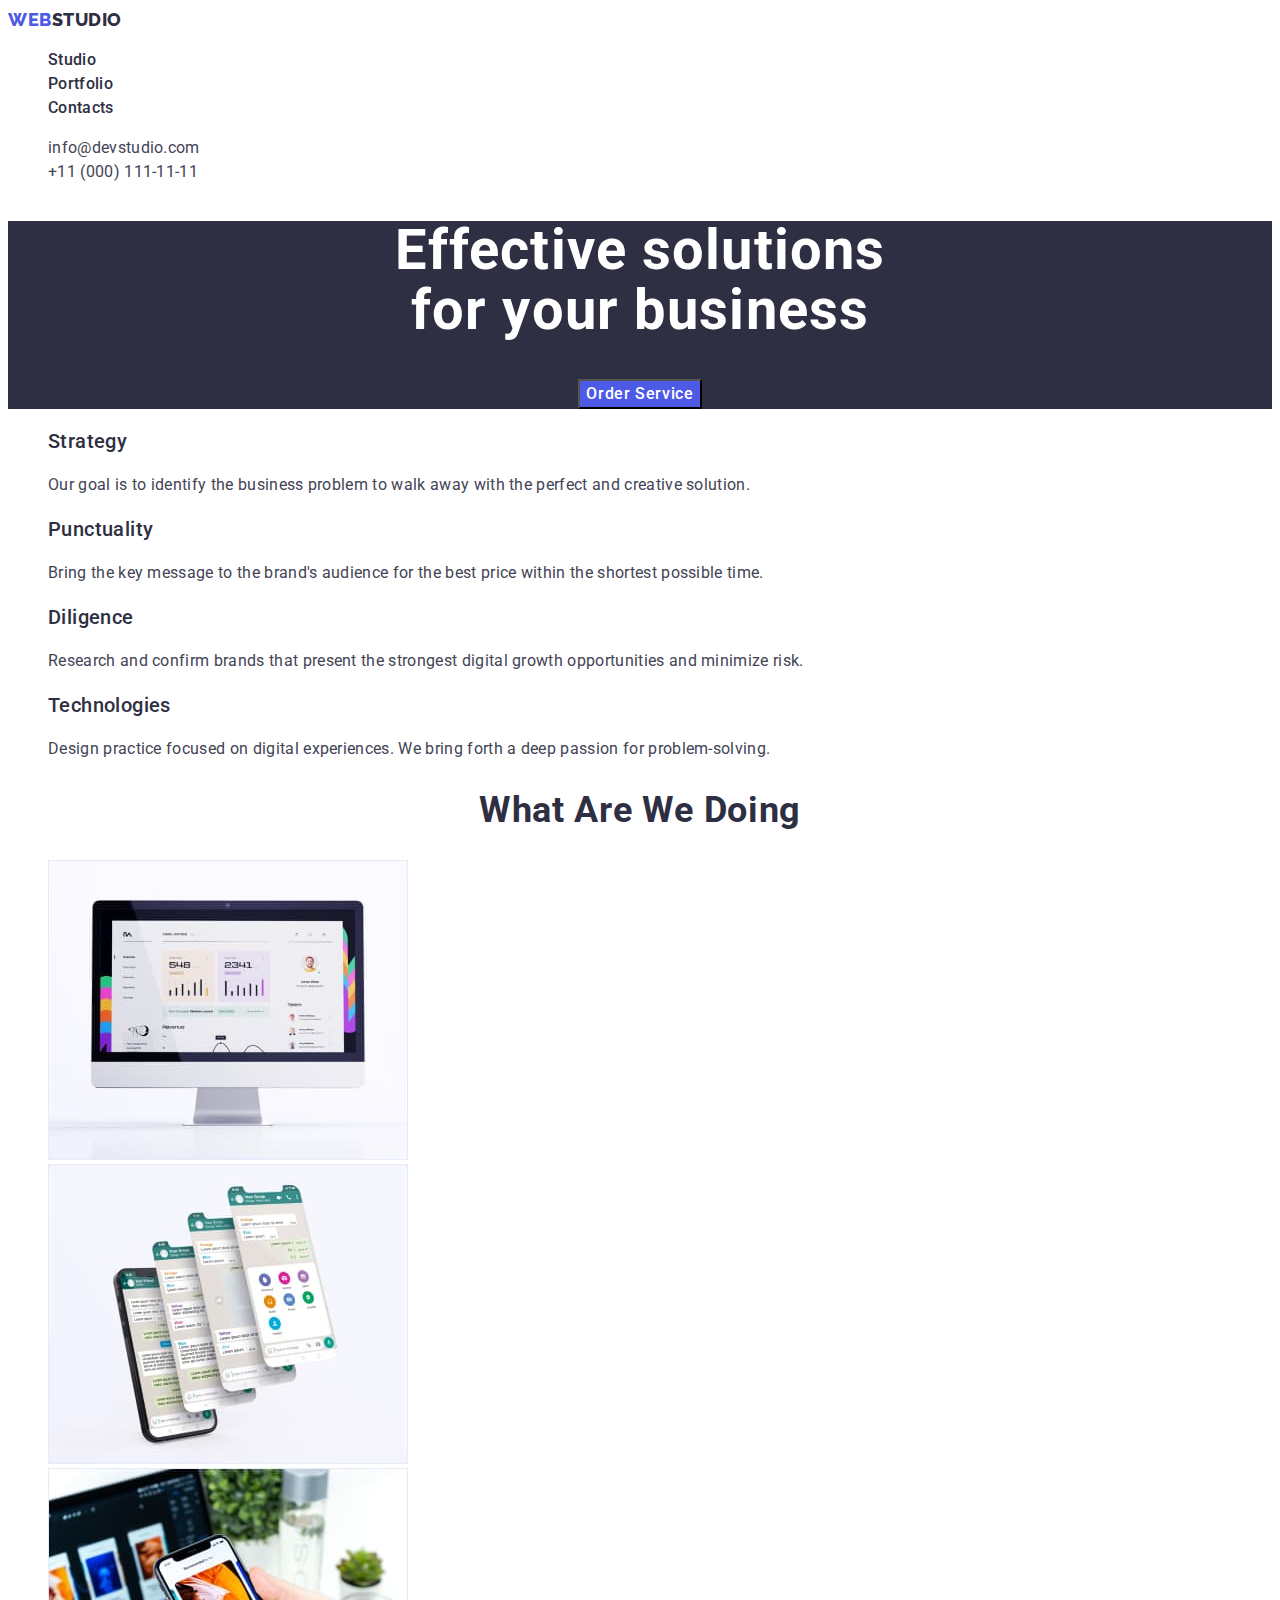
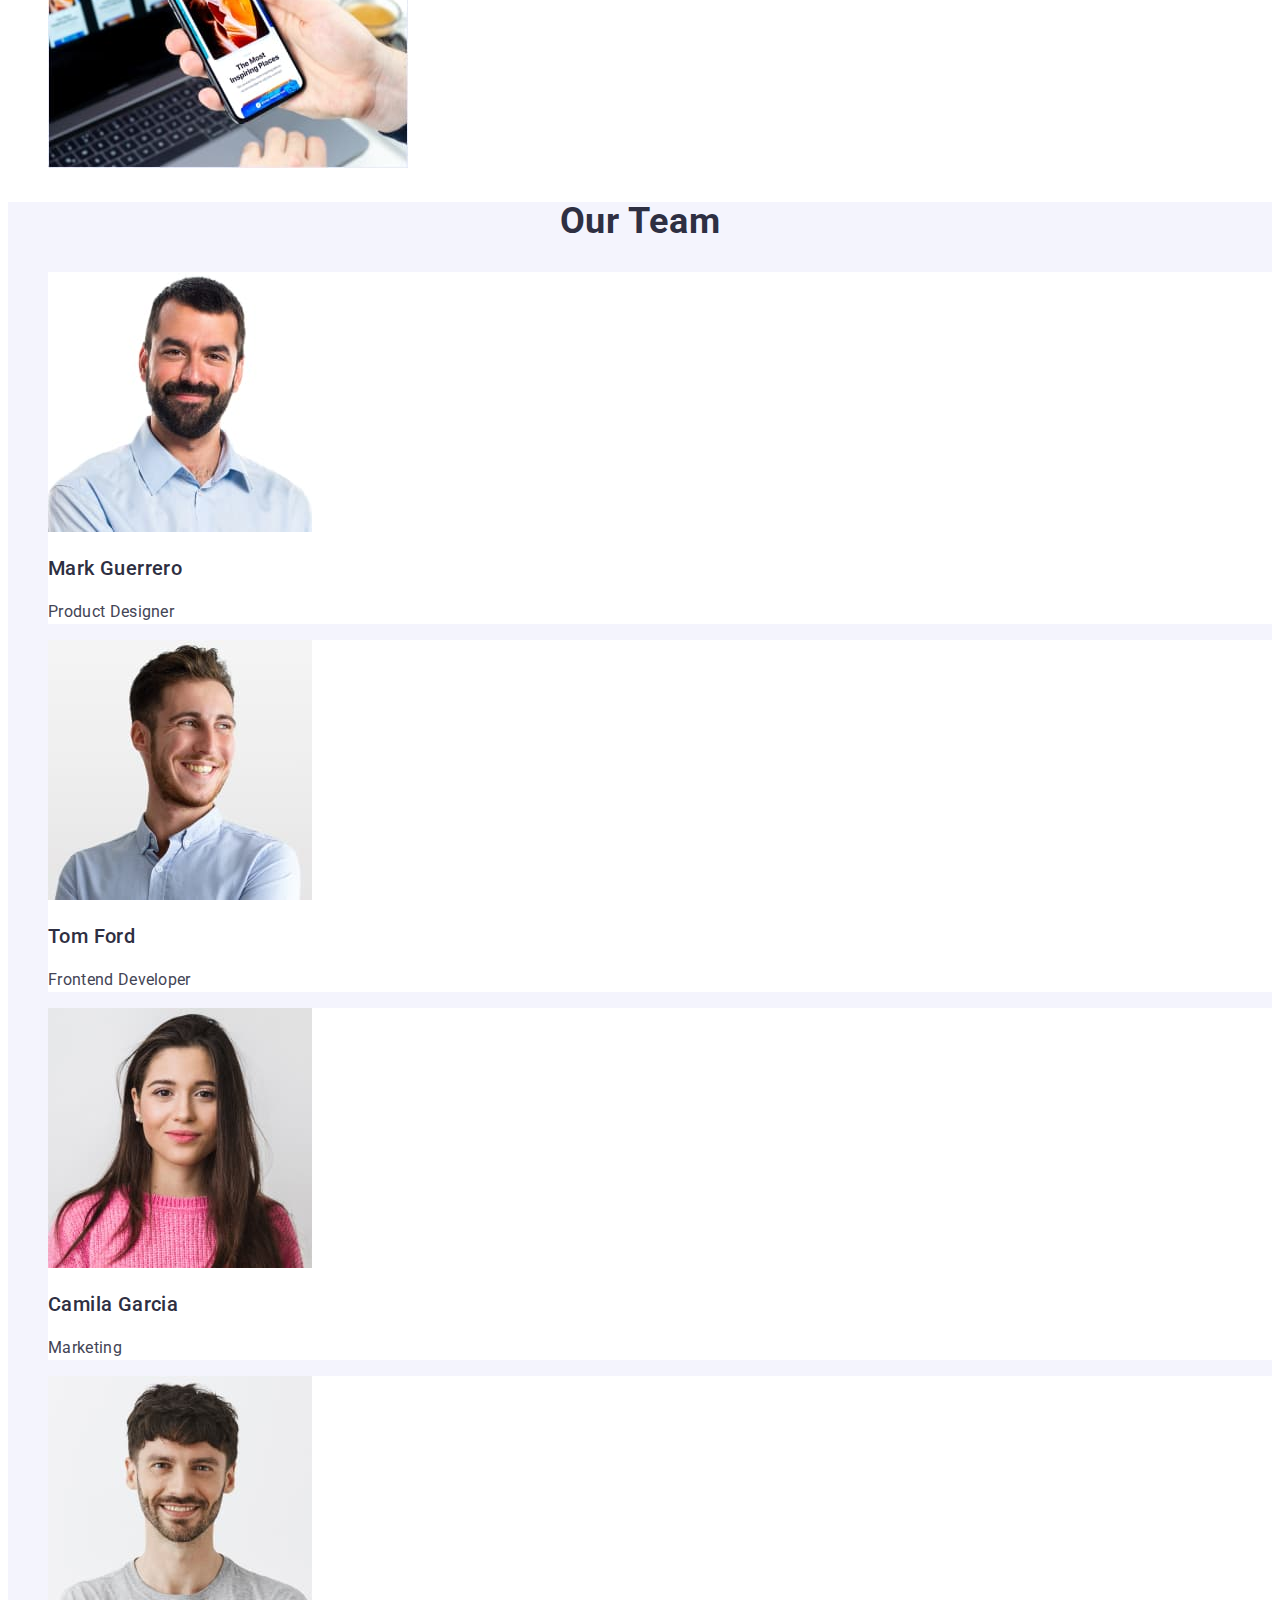
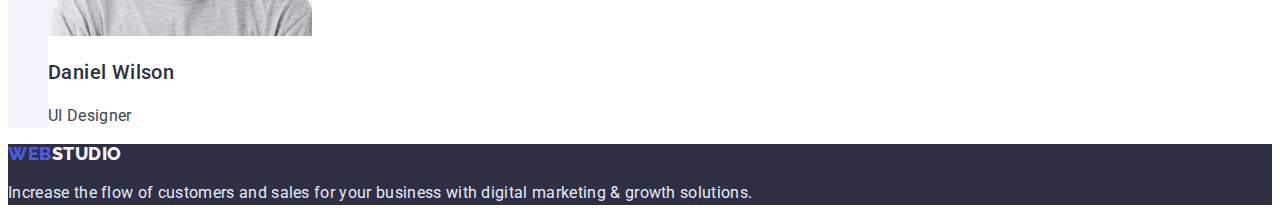
==== index.html @ d09fda07 "color css" ====
<!DOCTYPE html>
<html lang="en">
<head>
    <meta charset="UTF-8">
    <meta http-equiv="X-UA-Compatible" content="IE=edge">
    <meta name="viewport" content="width=device-width, initial-scale=1.0">
    <title>WebStudio</title>
    <link rel="preconnect" href="https://fonts.googleapis.com">
    <link rel="preconnect" href="https://fonts.gstatic.com" crossorigin>
    <link href="https://fonts.googleapis.com/css2?family=Raleway:wght@800&family=Roboto:wght@400;500;700;900&display=swap" rel="stylesheet">
    <link rel="stylesheet" href="./css/styles.css">
</head>
<body>
    <header class="header">
    <nav class="header-navigation">
        <a href="./index.html" class="header-logo link">Web<span class="header-logo-part">Studio</span></a>
        <ul class="header-list list">
            <li class="header-item"><a href="./index.html" class="header-link link">Studio</a></li>
            <li class="header-item"><a href="./portfolio.html" class="header-link link">Portfolio</a></li>
            <li class="header-item"><a href="#" class="header-link link">Contacts</a></li>
        </ul>
    </nav>
    <address class="header-address">
        <ul class="header-list list">
            <li><a href="mailto:info@devstudio.com" class="header-mail link">info@devstudio.com</a></li>
            <li><a href="tel:+110001111111" class="header-tel link">+11 (000) 111-11-11</a></li>
        </ul>
    </address>    
    </header> 
    <main>
    <section class="hero">
        <h1 class="hero-title">Effective solutions<br/> for your business</h1>
        <button type="button" class="hero-btn">Order Service</button>
    </section>
    <section class="menu">
        <h2 class="visually-hidden">Description</h2>
        <ul class="menu-list list">
            <li class="menu-item">
                <h3 class="menu-title">Strategy</h3>
                <p class="menu-text">Our goal is to identify the business problem to walk away with the perfect and creative solution. </p>
            </li>
            <li class="menu-item">
                <h3 class="menu-title">Punctuality</h3>
                <p class="menu-text">Bring the key message to the brand's audience for the best price within the shortest possible time.</p>
            </li>
            <li class="menu-item">
                <h3 class="menu-title">Diligence</h3>
                <p class="menu-text">Research and confirm brands that present the strongest digital growth opportunities and minimize risk.</p>
            </li>
            <li class="menu-item">
                <h3 class="menu-title">Technologies</h3>
                <p class="menu-text">Design practice focused on digital experiences. We bring forth a deep passion for problem-solving.</p>
            </li>
        </ul>
    </section>
    <section class="mobile">
        <h2 class="mobile-title">What are we doing</h2>
        <ul class="mobile-list list">
            <li><img src="./images/img1.jpg" alt="monitor" width="360" height="300"></li>
            <li><img src="./images/img2.jpg" alt="phone" width="360" height="300"></li>
            <li><img src="./images/img3.jpg" alt="laptop" width="360" height="300"></li>
        </ul>
    </section>
    <section class="team">
        <h2 class="team-title">Our Team</h2>
        <ul class="team-list list">
            <li class="team-card">
                <img src="./images/imgMark.jpg" alt="Mark" width="264" height="260">
                <h3 class="team-name">Mark Guerrero</h3>
                <p class="team-text">Product Designer</p>
            </li>
            <li class="team-card">
                <img src="./images/imgTom.jpg" alt="Tom" width="264" height="260">
                <h3 class="team-name">Tom Ford</h3>
                <p class="team-text">Frontend Developer</p>
            </li>
            <li class="team-card">
                <img src="./images/imgCamila.jpg" alt="Camila" width="264" height="260">
                <h3 class="team-name">Camila Garcia</h3>
                <p class="team-text">Marketing</p>
            </li>
            <li class="team-card">
                <img src="./images/imgDaniel.jpg" alt="Daniel" width="264" height="260">
                <h3 class="team-name">Daniel Wilson</h3>
                <p class="team-text">UI Designer</p>
            </li>
        </ul>
    </section>
    </main>
    <footer class="footer">
    <a href="./index.html" class="footer-logo link">Web<span class="footer-logo-part">Studio</span></a>
    <p class="footer-text">Increase the flow of customers and sales for your business with digital marketing & growth solutions.</p>
    </footer>
</body>
</html>
---- css/styles.css ----
body {
    font-family: 'Roboto', sans-serif;
    color: var(--main-text-color)
}
:root {
    --main-text-color: #434455;
    --nav-color: #4D5AE5;
    --second-text-color: #2E2F42;
    --main-title-color: #FFFFFF;
    --footer-text: #E7E9FC;
    --background-color: #F4F4FD;
    --background-btn-hover: #404BBF;
    
}
.list {
list-style: none;
}
.link {
text-decoration: none;
}
.header {
}
.header-navigation {
}
.header-logo {
    font-family: 'Raleway', sans-serif;
    font-weight: 800;
    font-size: 18px;
    line-height: 1.33;
    letter-spacing: 0.03em;
    text-transform: uppercase;
    color: var(--nav-color)
}
.header-logo-part {
    color: var(--second-text-color)
}
.header-list {
}
.header-item {
}
.header-link {
    font-weight: 500;
    font-size: 16px;
    line-height: 1.5;
    letter-spacing: 0.02em;
    color: var(--second-text-color)
}
.header-link:hover,.header-link:focus {
    color: var(--background-btn-hover)
}
.header-mail {
    font-style: normal;
    font-size: 16px;
    line-height: 1.5;
    letter-spacing: 0.02em;
    color: var(--main-text-color)     
}
.header-mail:hover,.header-mail:focus {
    color: var(--background-btn-hover)
}
.header-tel {
    font-style: normal;
    font-size: 16px;
    line-height: 1.5;
    letter-spacing: 0.02em;
    color: var(--main-text-color)    
}
.header-tel:hover,.header-tel:focus {
    color: var(--background-btn-hover)
}
.hero {
    text-align: center;
    background: var(--second-text-color)
}
.hero-title {
    font-size: 56px;
    line-height: 1.07;
    letter-spacing: 0.02em;
    text-align: center;
    color: var(--main-title-color)
}
.hero-btn {
    font-family: inherit;
    font-weight: 500;
    font-size: 16px;
    line-height: 1.5;
    letter-spacing: 0.04em;
    color: var(--main-title-color);
    background: var(--nav-color);
    cursor: pointer;
}
.hero-btn:hover,.hero-btn:focus {
    background: var(--background-btn-hover);

}
.visually-hidden {
    position: absolute;
    white-space: nowrap;
    width: 1px;
    height: 1px;
    overflow: hidden;
    border: 0;
    padding: 0;
    clip: rect(0 0 0 0);
    clip-path: inset(50%);
    margin: -1px;    
}
.menu-list {
}
.menu-item {
}
.menu-title {
    font-weight: 500;
    font-size: 20px;
    line-height: 1.2;
    letter-spacing: 0.02em;
    color: var(--second-text-color)
}
.menu-text {
    font-size: 16px;
    line-height: 1.5;
    letter-spacing: 0.02em;
    color: var(--main-text-color)
}
.mobile-title {
    font-size: 36px;
    line-height: 1.11;
    letter-spacing: 0.02em;
    text-align: center;
    text-transform: capitalize;
    color: var(--second-text-color)
}
.mobile-list {
}
.team {
    background: var(--background-color)
}
.team-title {
    font-size: 36px;
    line-height: 1.11;
    letter-spacing: 0.02em;
    text-align: center;
    text-transform: capitalize;
    color: var(--second-text-color)

}
.team-list {
}
.team-card {
    background: var(--main-title-color)
}
.team-name {
    font-weight: 500;
    font-size: 20px;
    line-height: 1.2;
    letter-spacing: 0.02em;
    color: var(--second-text-color)
}
.team-text {
    font-size: 16px;
    line-height: 1.5;
    letter-spacing: 0.02em;
    color: var(--main-text-color)
}
.footer {
    background: var(--second-text-color)
}
.footer-logo {
    font-family: 'Raleway', sans-serif;
    font-weight: 800;
    font-size: 18px;
    line-height: 1.16;
    letter-spacing: 0.03em;
    text-transform: uppercase;
    color: var(--nav-color)
}
.footer-logo-part {
    color: var(--background-color)
}
.footer-text {
    font-size: 16px;
    line-height: 1.5;
    letter-spacing: 0.02em;
    color: var(--footer-text)
}
.button {
}
.button-title {
    position: absolute;
    white-space: nowrap;
    width: 1px;
    height: 1px;
    overflow: hidden;
    border: 0;
    padding: 0;
    clip: rect(0 0 0 0);
    clip-path: inset(50%);
    margin: -1px;
}
.button-list {
}
.button-item {
}
.button-text {
    font-weight: 500;
    font-size: 16px;
    line-height: 1.5;
    letter-spacing: 0.04em;
    color: var(--nav-color);
    background: var(--background-color);
    border: 1px solid var(--footer-text);
    border-radius: 4px;
    cursor: pointer;
}
.button-text:hover,.button-text:focus {
    background: var(--background-btn-hover);
    color: var(--main-title-color)
}
.portfolio-list {
}
.portfolio-card {
    background: var(--main-title-color);
}
.portfolio-suptitle {
    font-weight: 500;
    font-size: 20px;
    line-height: 1.2;
    letter-spacing: 0.02em;
    color: var(--second-text-color)
}
.portfolio-text {
    font-size: 16px;
    line-height: 1.5;
    letter-spacing: 0.02em;
    color: var(--main-text-color)
}
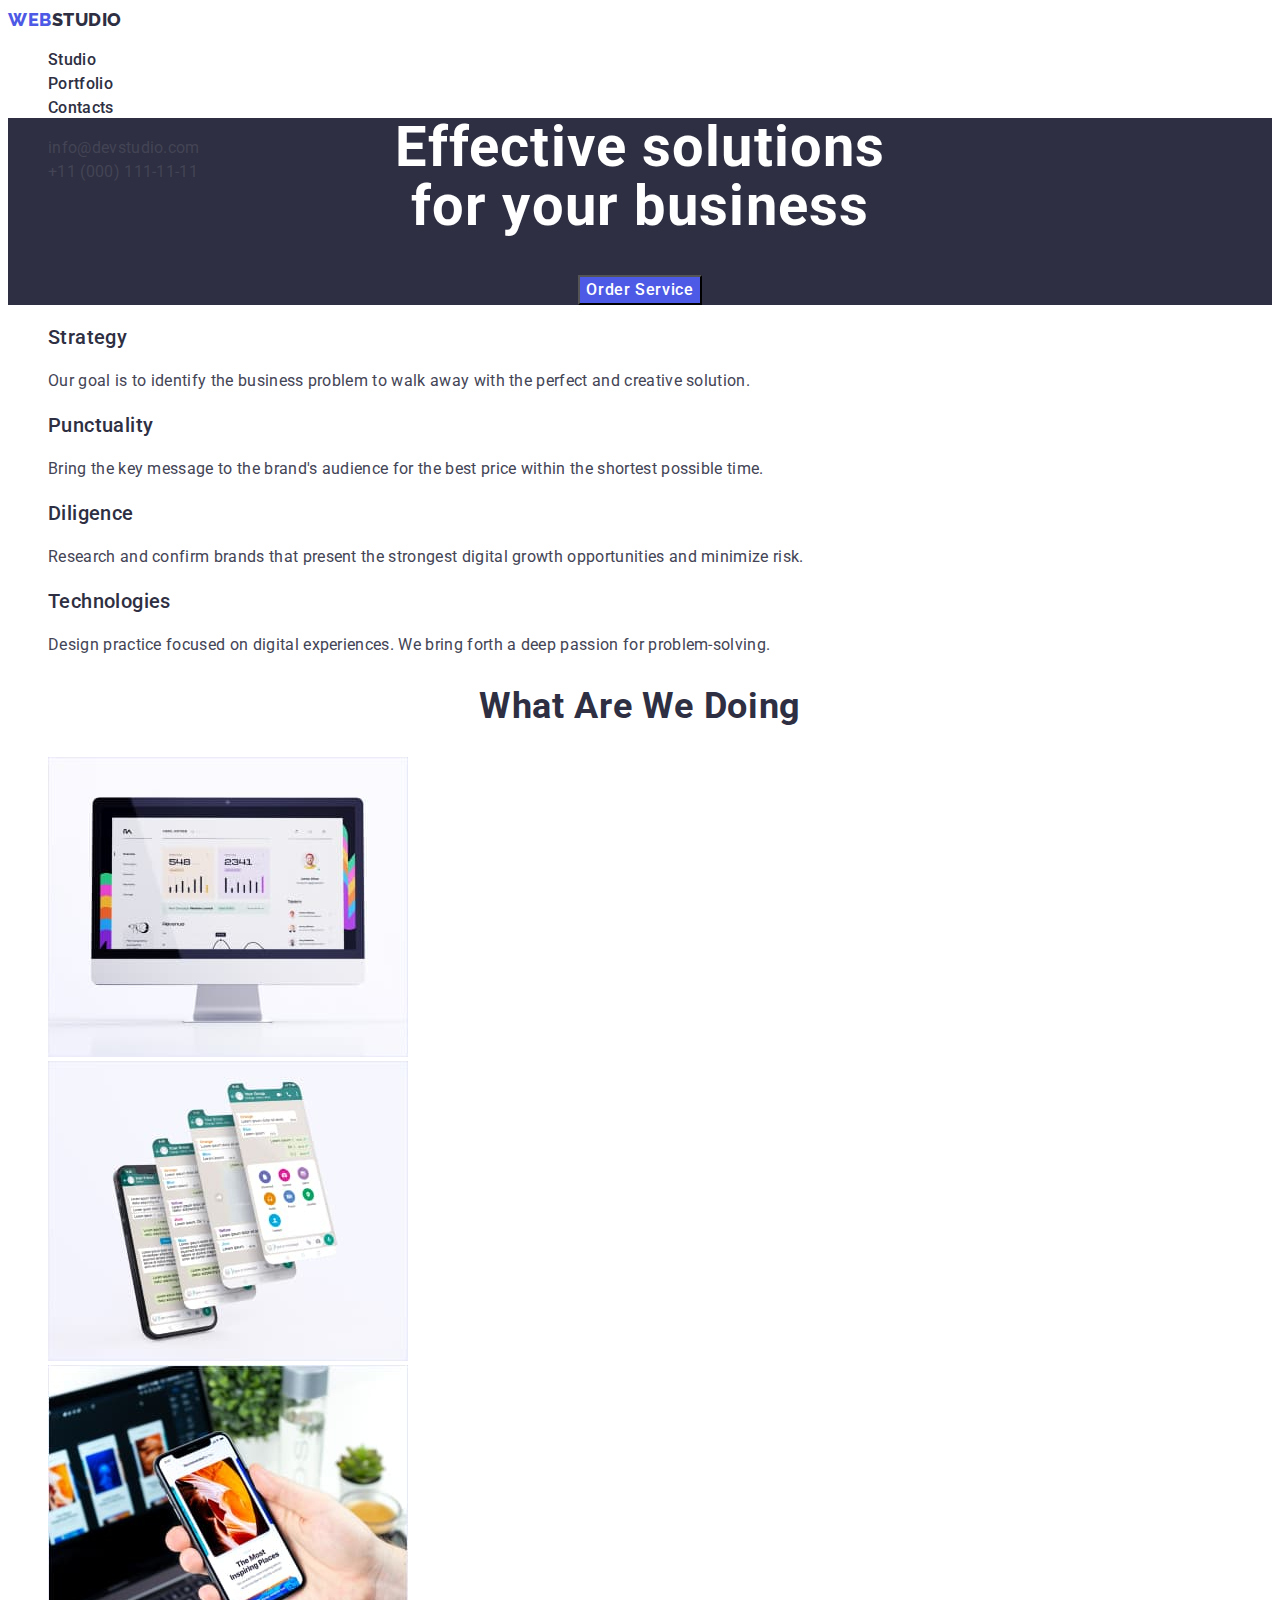
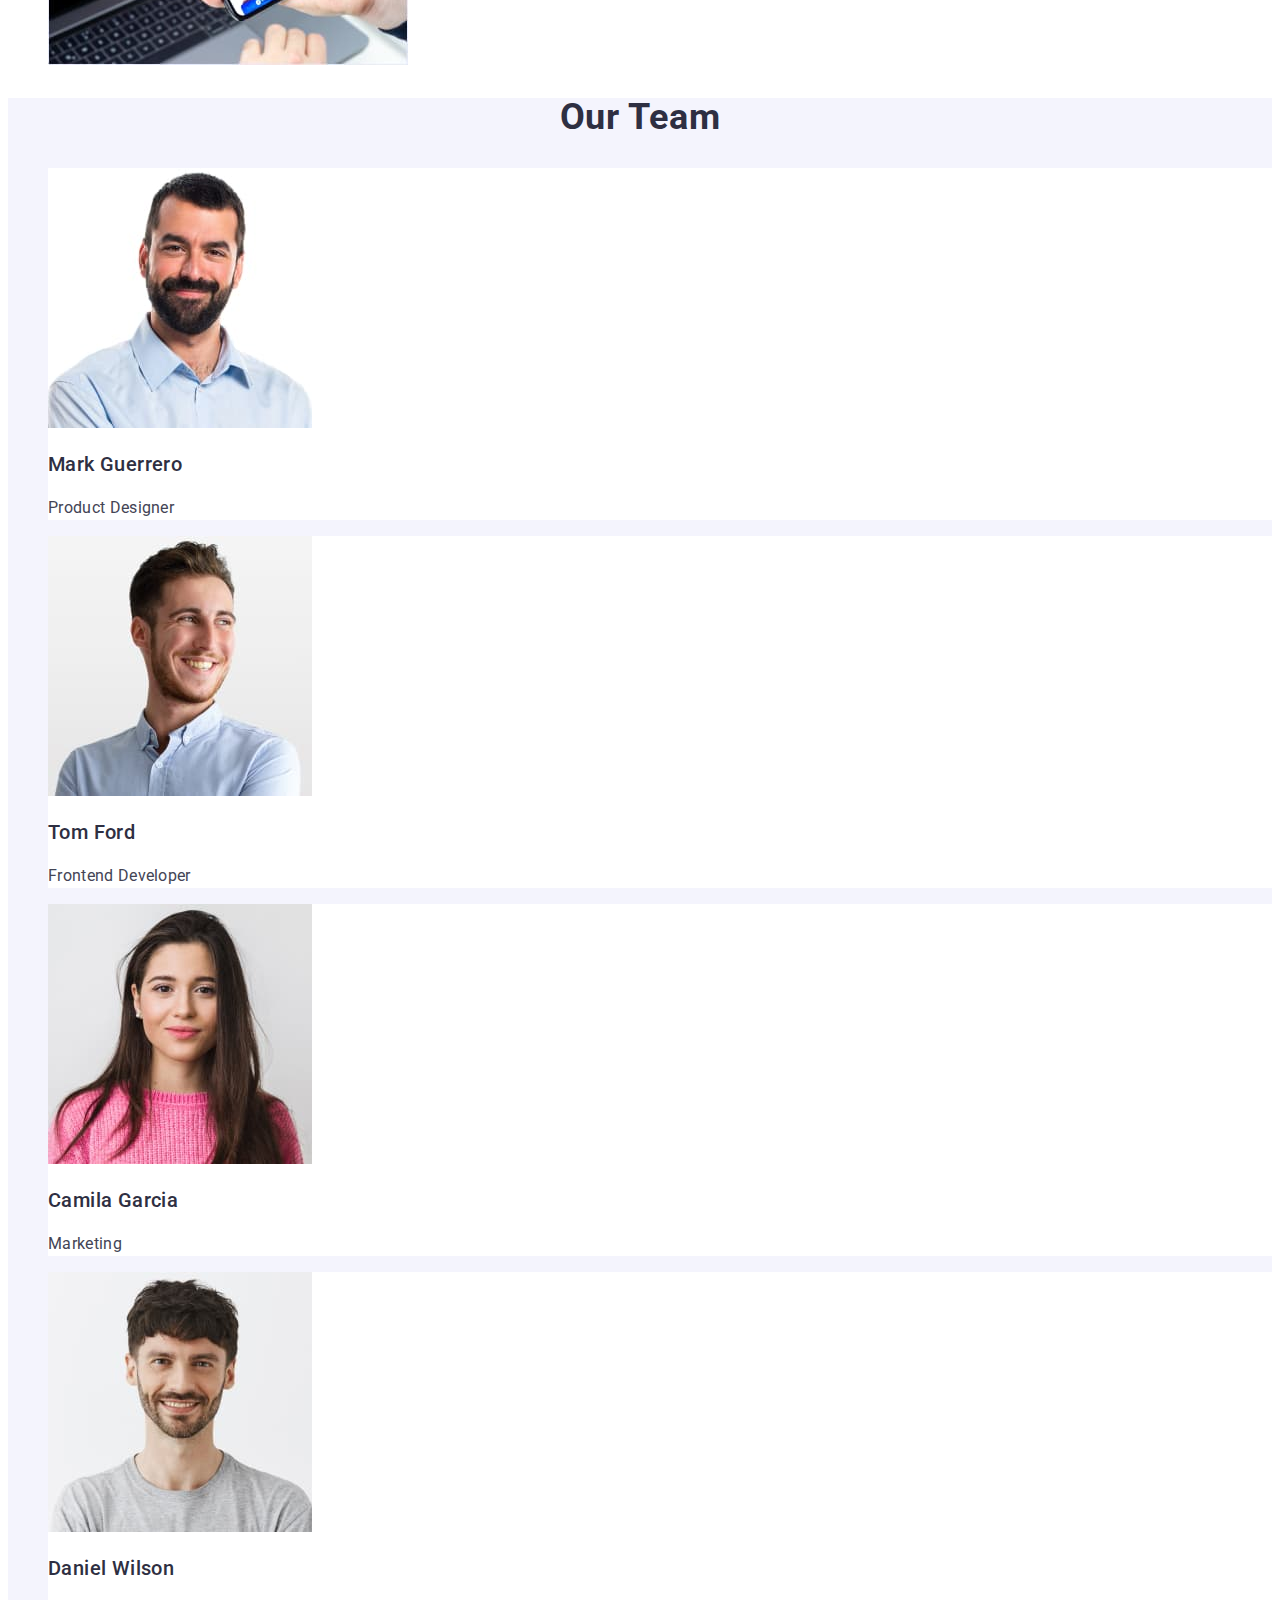
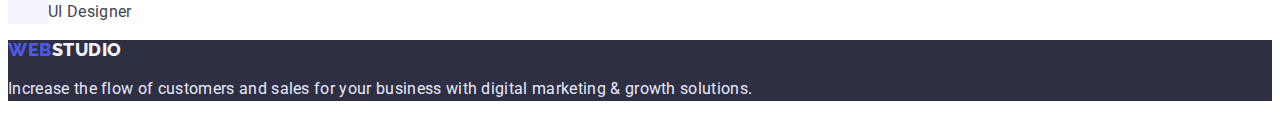
==== commit f0e09d11: "container" ====
--- a/index.html
+++ b/index.html
@@ -8,10 +8,15 @@
     <link rel="preconnect" href="https://fonts.googleapis.com">
     <link rel="preconnect" href="https://fonts.gstatic.com" crossorigin>
     <link href="https://fonts.googleapis.com/css2?family=Raleway:wght@800&family=Roboto:wght@400;500;700;900&display=swap" rel="stylesheet">
+    <link rel="stylesheet" href="https://cdnjs.cloudflare.com/ajax/libs/modern-normalize/1.1.0/modern-normalize.min.css" 
+    integrity="sha512-wpPYUAdjBVSE4KJnH1VR1HeZfpl1ub8YT/NKx4PuQ5NmX2tKuGu6U/JRp5y+Y8XG2tV+wKQpNHVUX03MfMFn9Q==" 
+    crossorigin="anonymous" 
+    referrerpolicy="no-referrer" />
     <link rel="stylesheet" href="./css/styles.css">
 </head>
 <body>
     <header class="header">
+        <div class="container">
     <nav class="header-navigation">
         <a href="./index.html" class="header-logo link">Web<span class="header-logo-part">Studio</span></a>
         <ul class="header-list list">
@@ -25,7 +30,8 @@
             <li><a href="mailto:info@devstudio.com" class="header-mail link">info@devstudio.com</a></li>
             <li><a href="tel:+110001111111" class="header-tel link">+11 (000) 111-11-11</a></li>
         </ul>
-    </address>    
+    </address> 
+    </div>
     </header> 
     <main>
     <section class="hero">
--- a/css/styles.css
+++ b/css/styles.css
@@ -67,6 +67,11 @@
 }
 .header-tel:hover,.header-tel:focus {
     color: var(--background-btn-hover)
+}
+.container {
+    width: 1440px;
+    height: 72px;
+    
 }
 .hero {
     text-align: center;
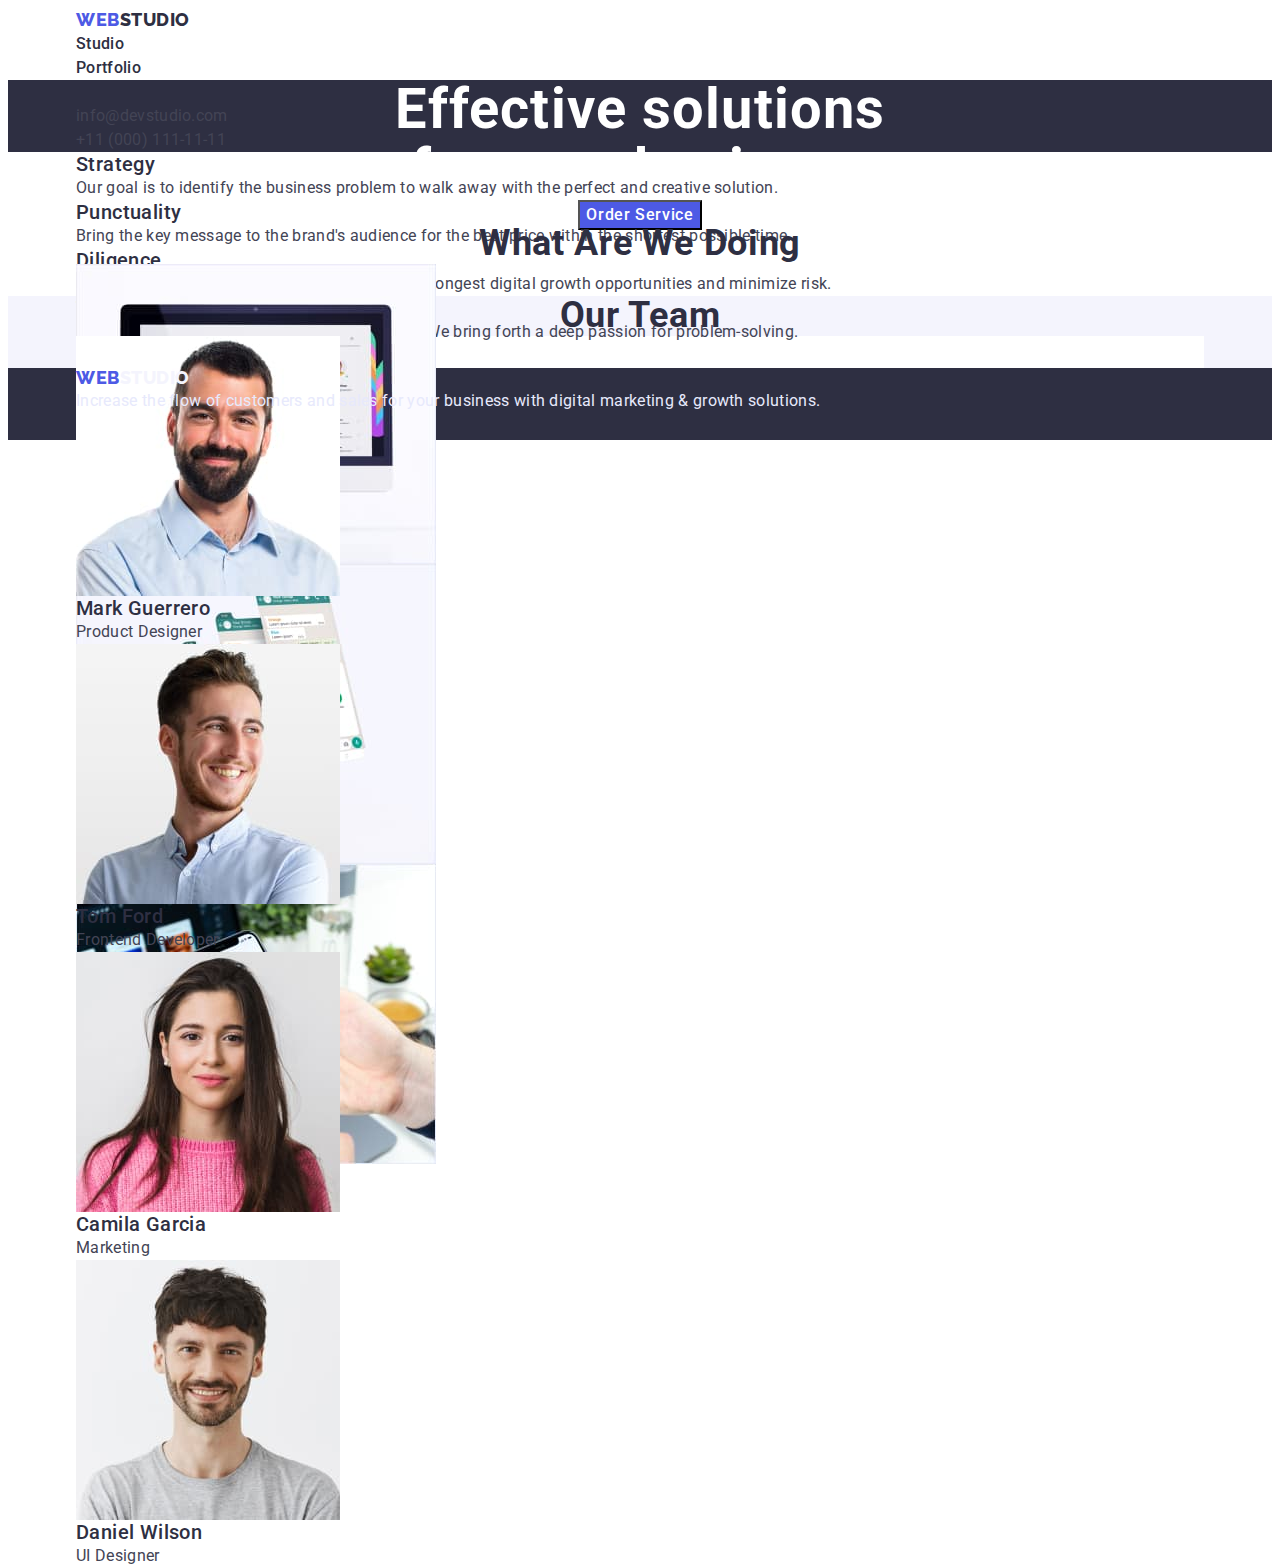
==== commit 9628dd8e: "add container" ====
--- a/index.html
+++ b/index.html
@@ -32,13 +32,16 @@
         </ul>
     </address> 
     </div>
-    </header> 
+    </header>
     <main>
     <section class="hero">
+        <div class="container">
         <h1 class="hero-title">Effective solutions<br/> for your business</h1>
         <button type="button" class="hero-btn">Order Service</button>
+        </div>
     </section>
     <section class="menu">
+        <div class="container">
         <h2 class="visually-hidden">Description</h2>
         <ul class="menu-list list">
             <li class="menu-item">
@@ -58,16 +61,20 @@
                 <p class="menu-text">Design practice focused on digital experiences. We bring forth a deep passion for problem-solving.</p>
             </li>
         </ul>
+        </div>
     </section>
     <section class="mobile">
+        <div class="container">
         <h2 class="mobile-title">What are we doing</h2>
         <ul class="mobile-list list">
             <li><img src="./images/img1.jpg" alt="monitor" width="360" height="300"></li>
             <li><img src="./images/img2.jpg" alt="phone" width="360" height="300"></li>
             <li><img src="./images/img3.jpg" alt="laptop" width="360" height="300"></li>
         </ul>
+        </div>
     </section>
     <section class="team">
+        <div class="container">
         <h2 class="team-title">Our Team</h2>
         <ul class="team-list list">
             <li class="team-card">
@@ -91,11 +98,14 @@
                 <p class="team-text">UI Designer</p>
             </li>
         </ul>
+        </div>
     </section>
     </main>
     <footer class="footer">
+        <div class="container">
     <a href="./index.html" class="footer-logo link">Web<span class="footer-logo-part">Studio</span></a>
     <p class="footer-text">Increase the flow of customers and sales for your business with digital marketing & growth solutions.</p>
+    </div>
     </footer>
 </body>
 </html>--- a/css/styles.css
+++ b/css/styles.css
@@ -12,11 +12,29 @@
     --background-btn-hover: #404BBF;
     
 }
+h1,h2,h3,h4,p {
+    margin-top: 0;
+    margin-bottom: 0;
+}
+ul {
+    margin-top: 0;
+    margin-bottom: 0;
+    padding-left: 0;
+}
+img {
+    display: block;
+}
 .list {
 list-style: none;
 }
 .link {
 text-decoration: none;
+}
+.container {
+    max-width: 1128px;
+    padding-right: 15px;
+    padding-left: 15px;
+    margin: 0 auto;
 }
 .header {
 }
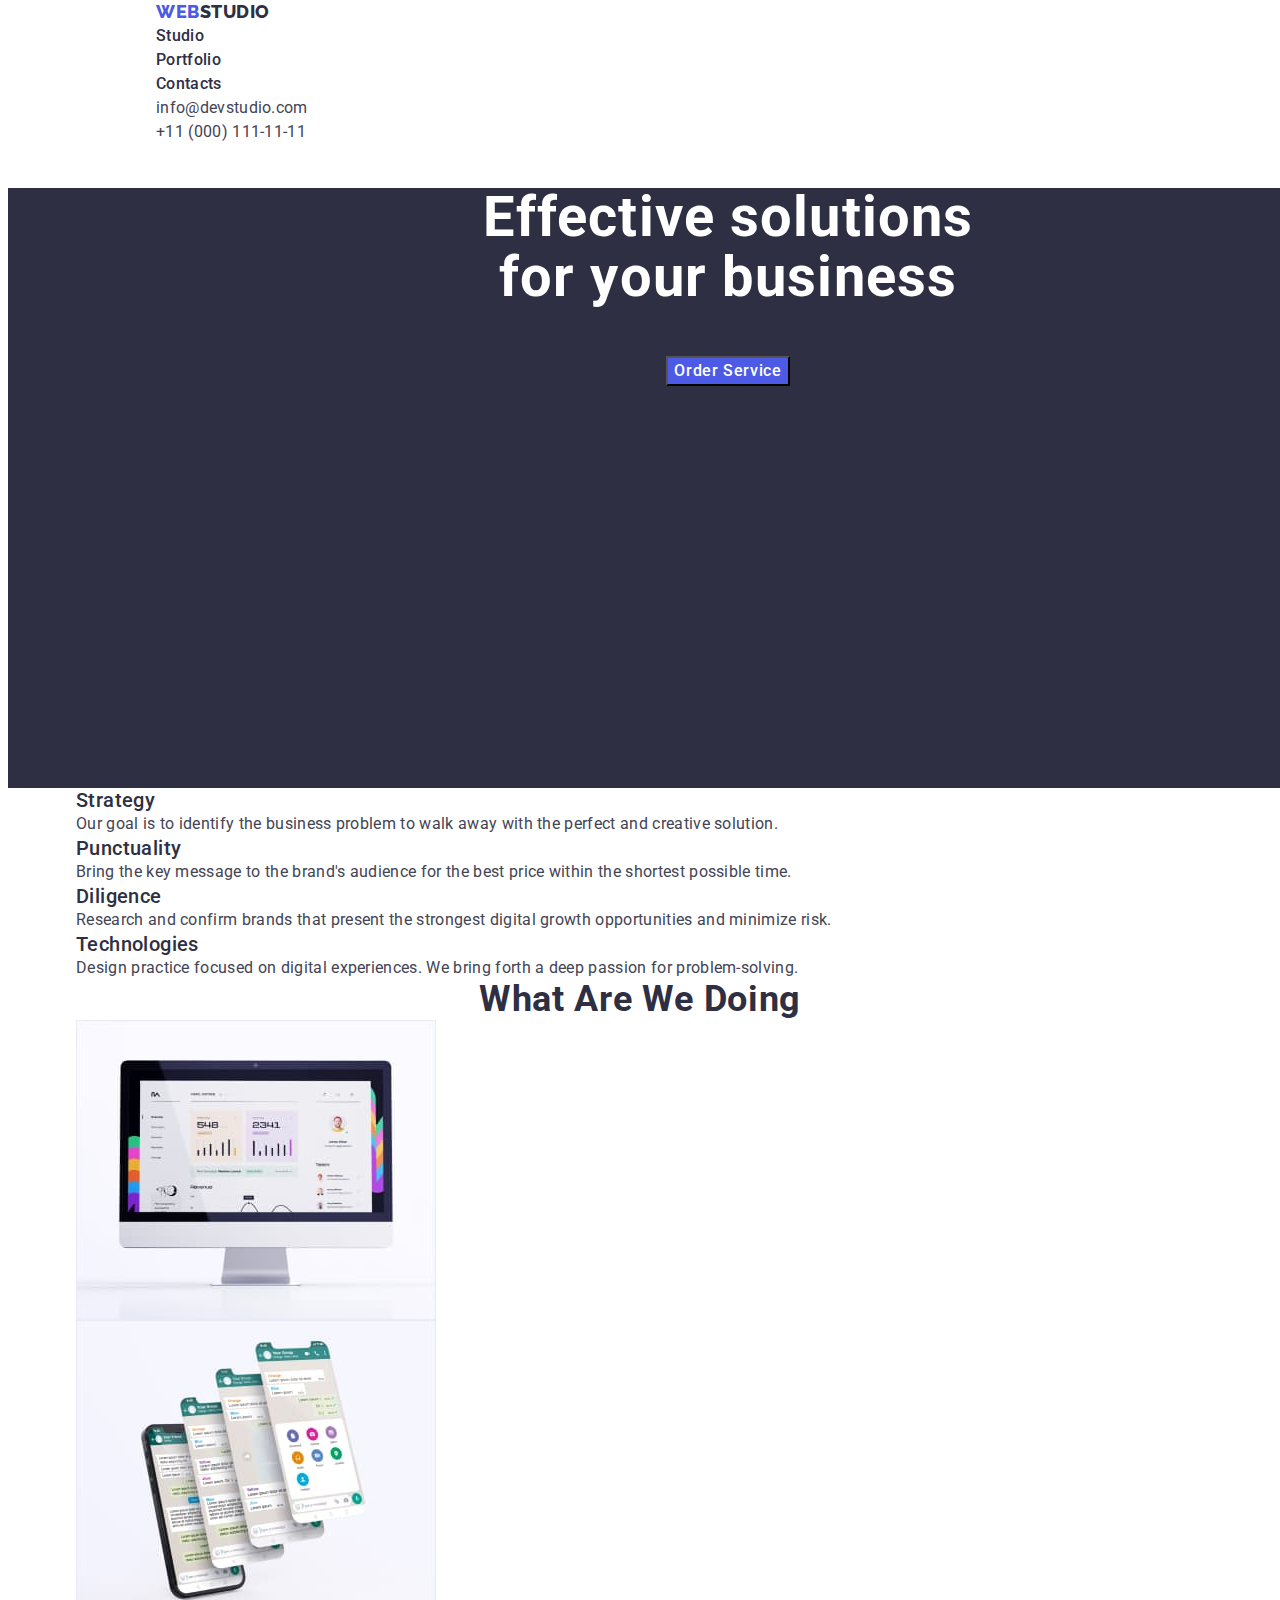
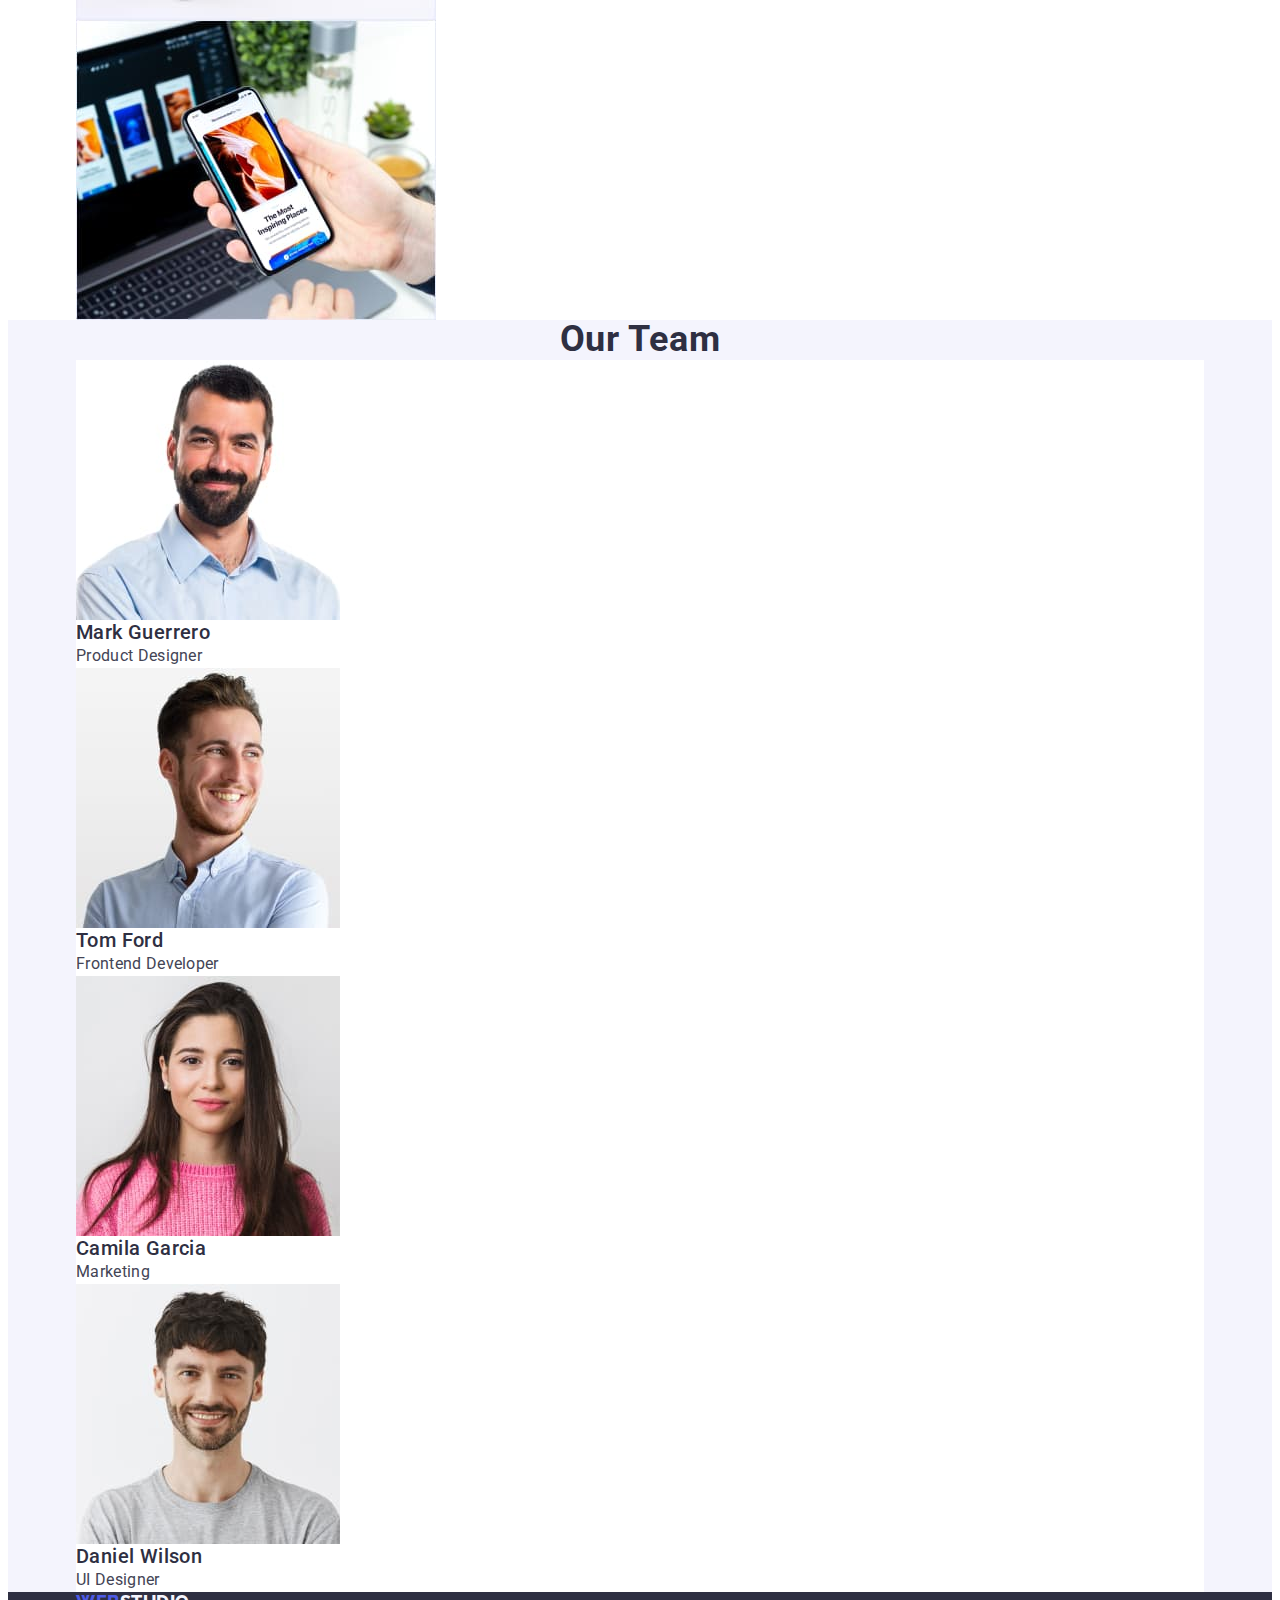
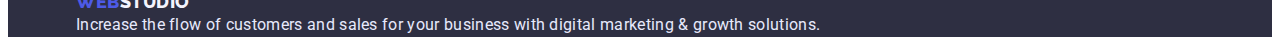
==== commit 40718ef5: "update" ====
--- a/index.html
+++ b/index.html
@@ -36,7 +36,7 @@
     <main>
     <section class="hero">
         <div class="container">
-        <h1 class="hero-title">Effective solutions<br/> for your business</h1>
+        <h1 class="hero-title">Effective solutions for your business</h1>
         <button type="button" class="hero-btn">Order Service</button>
         </div>
     </section>
--- a/css/styles.css
+++ b/css/styles.css
@@ -2,6 +2,7 @@
     font-family: 'Roboto', sans-serif;
     color: var(--main-text-color)
 }
+
 :root {
     --main-text-color: #434455;
     --nav-color: #4D5AE5;
@@ -12,34 +13,48 @@
     --background-btn-hover: #404BBF;
     
 }
+
 h1,h2,h3,h4,p {
     margin-top: 0;
     margin-bottom: 0;
 }
+
 ul {
     margin-top: 0;
     margin-bottom: 0;
     padding-left: 0;
 }
+
 img {
     display: block;
 }
+
 .list {
 list-style: none;
 }
+
 .link {
 text-decoration: none;
 }
+
 .container {
     max-width: 1128px;
     padding-right: 15px;
     padding-left: 15px;
     margin: 0 auto;
 }
+
 .header {
-}
+position: absolute;
+width: 1440px;
+height: 72px;
+left: 0px;
+top: 0px;
+}
+
 .header-navigation {
 }
+
 .header-logo {
     font-family: 'Raleway', sans-serif;
     font-weight: 800;
@@ -49,13 +64,17 @@
     text-transform: uppercase;
     color: var(--nav-color)
 }
+
 .header-logo-part {
     color: var(--second-text-color)
 }
+
 .header-list {
 }
+
 .header-item {
 }
+
 .header-link {
     font-weight: 500;
     font-size: 16px;
@@ -63,9 +82,15 @@
     letter-spacing: 0.02em;
     color: var(--second-text-color)
 }
+
 .header-link:hover,.header-link:focus {
     color: var(--background-btn-hover)
 }
+
+.header-address {
+    margin-left: auto;
+}
+
 .header-mail {
     font-style: normal;
     font-size: 16px;
@@ -73,9 +98,11 @@
     letter-spacing: 0.02em;
     color: var(--main-text-color)     
 }
+
 .header-mail:hover,.header-mail:focus {
     color: var(--background-btn-hover)
 }
+
 .header-tel {
     font-style: normal;
     font-size: 16px;
@@ -83,25 +110,32 @@
     letter-spacing: 0.02em;
     color: var(--main-text-color)    
 }
+
 .header-tel:hover,.header-tel:focus {
     color: var(--background-btn-hover)
 }
-.container {
-    width: 1440px;
-    height: 72px;
-    
-}
+
 .hero {
     text-align: center;
-    background: var(--second-text-color)
-}
+    background: var(--second-text-color);
+width: 1440px;
+height: 600px;
+left: 0px;
+top: 72px;
+}
+
 .hero-title {
+    margin: 0 auto;
+    max-width: 494px;
+    margin-top: 188px;
+    margin-bottom: 48px;
     font-size: 56px;
     line-height: 1.07;
     letter-spacing: 0.02em;
     text-align: center;
     color: var(--main-title-color)
 }
+
 .hero-btn {
     font-family: inherit;
     font-weight: 500;
@@ -112,10 +146,12 @@
     background: var(--nav-color);
     cursor: pointer;
 }
+
 .hero-btn:hover,.hero-btn:focus {
     background: var(--background-btn-hover);
 
 }
+
 .visually-hidden {
     position: absolute;
     white-space: nowrap;
@@ -128,10 +164,13 @@
     clip-path: inset(50%);
     margin: -1px;    
 }
+
 .menu-list {
 }
+
 .menu-item {
 }
+
 .menu-title {
     font-weight: 500;
     font-size: 20px;
@@ -139,12 +178,14 @@
     letter-spacing: 0.02em;
     color: var(--second-text-color)
 }
+
 .menu-text {
     font-size: 16px;
     line-height: 1.5;
     letter-spacing: 0.02em;
     color: var(--main-text-color)
 }
+
 .mobile-title {
     font-size: 36px;
     line-height: 1.11;
@@ -153,11 +194,14 @@
     text-transform: capitalize;
     color: var(--second-text-color)
 }
+
 .mobile-list {
 }
+
 .team {
     background: var(--background-color)
 }
+
 .team-title {
     font-size: 36px;
     line-height: 1.11;
@@ -167,11 +211,14 @@
     color: var(--second-text-color)
 
 }
+
 .team-list {
 }
+
 .team-card {
     background: var(--main-title-color)
 }
+
 .team-name {
     font-weight: 500;
     font-size: 20px;
@@ -179,15 +226,18 @@
     letter-spacing: 0.02em;
     color: var(--second-text-color)
 }
+
 .team-text {
     font-size: 16px;
     line-height: 1.5;
     letter-spacing: 0.02em;
     color: var(--main-text-color)
 }
+
 .footer {
     background: var(--second-text-color)
 }
+
 .footer-logo {
     font-family: 'Raleway', sans-serif;
     font-weight: 800;
@@ -197,17 +247,21 @@
     text-transform: uppercase;
     color: var(--nav-color)
 }
+
 .footer-logo-part {
     color: var(--background-color)
 }
+
 .footer-text {
     font-size: 16px;
     line-height: 1.5;
     letter-spacing: 0.02em;
     color: var(--footer-text)
 }
+
 .button {
 }
+
 .button-title {
     position: absolute;
     white-space: nowrap;
@@ -220,10 +274,13 @@
     clip-path: inset(50%);
     margin: -1px;
 }
+
 .button-list {
 }
+
 .button-item {
 }
+
 .button-text {
     font-weight: 500;
     font-size: 16px;
@@ -235,15 +292,19 @@
     border-radius: 4px;
     cursor: pointer;
 }
+
 .button-text:hover,.button-text:focus {
     background: var(--background-btn-hover);
     color: var(--main-title-color)
 }
+
 .portfolio-list {
 }
+
 .portfolio-card {
     background: var(--main-title-color);
 }
+
 .portfolio-suptitle {
     font-weight: 500;
     font-size: 20px;
@@ -251,6 +312,7 @@
     letter-spacing: 0.02em;
     color: var(--second-text-color)
 }
+
 .portfolio-text {
     font-size: 16px;
     line-height: 1.5;
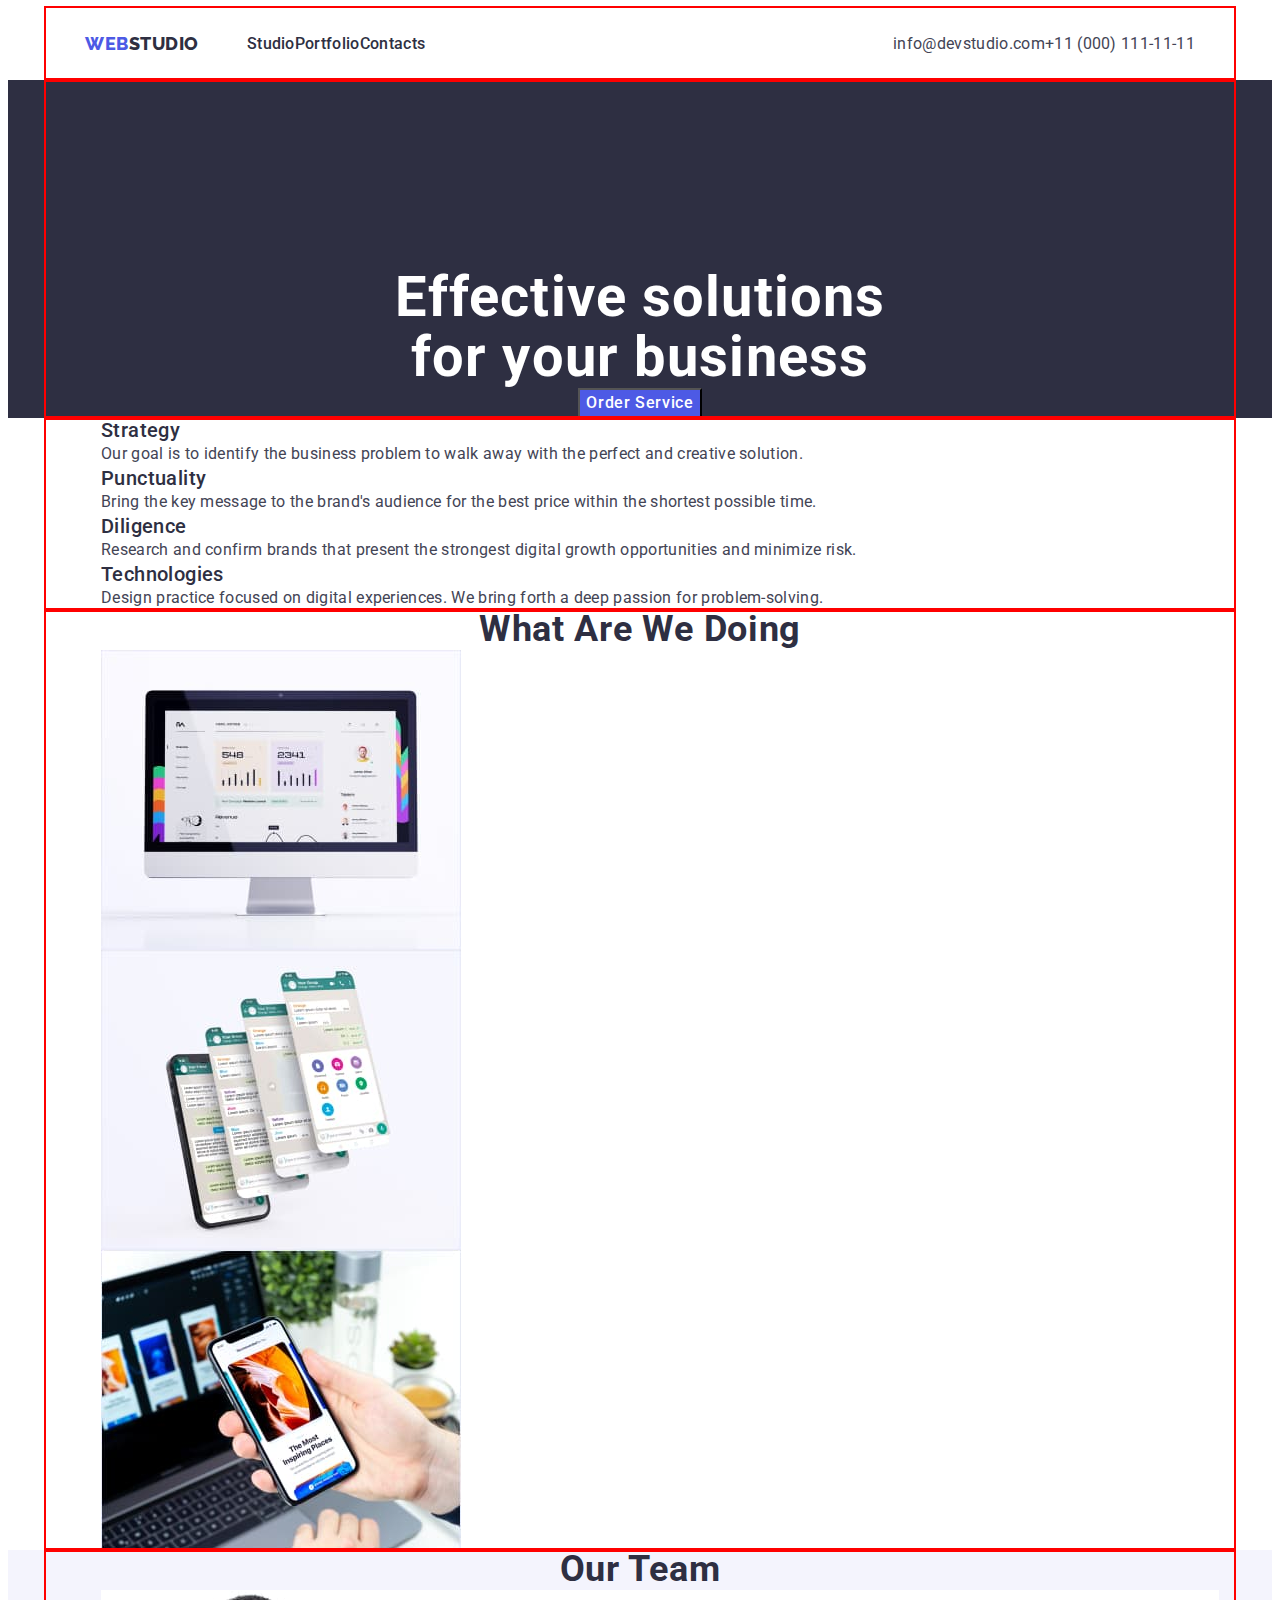
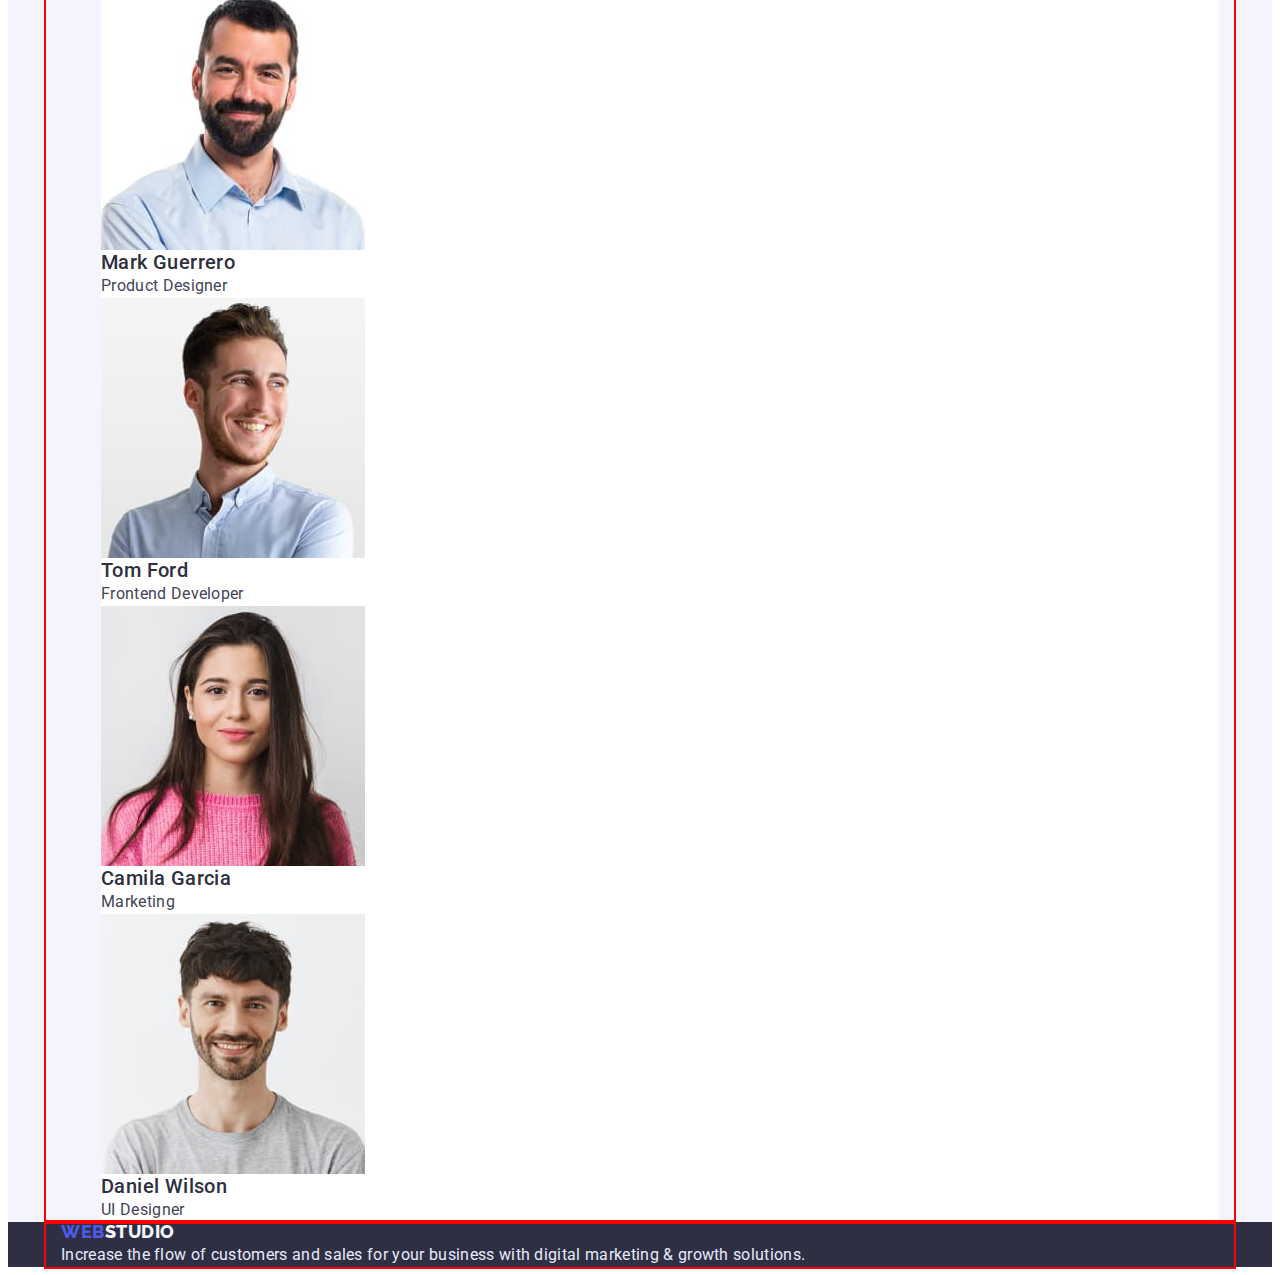
==== commit 67a521cc: "upd" ====
--- a/index.html
+++ b/index.html
@@ -16,7 +16,7 @@
 </head>
 <body>
     <header class="header">
-        <div class="container">
+        <div class="container header-container">
     <nav class="header-navigation">
         <a href="./index.html" class="header-logo link">Web<span class="header-logo-part">Studio</span></a>
         <ul class="header-list list">
@@ -25,7 +25,7 @@
             <li class="header-item"><a href="#" class="header-link link">Contacts</a></li>
         </ul>
     </nav>
-    <address class="header-address">
+    <address class="address">
         <ul class="header-list list">
             <li><a href="mailto:info@devstudio.com" class="header-mail link">info@devstudio.com</a></li>
             <li><a href="tel:+110001111111" class="header-tel link">+11 (000) 111-11-11</a></li>
--- a/css/styles.css
+++ b/css/styles.css
@@ -14,15 +14,10 @@
     
 }
 
-h1,h2,h3,h4,p {
+h1,h2,h3,h4,p,ul {
     margin-top: 0;
     margin-bottom: 0;
-}
-
-ul {
-    margin-top: 0;
-    margin-bottom: 0;
-    padding-left: 0;
+    box-sizing: border-box;
 }
 
 img {
@@ -38,21 +33,23 @@
 }
 
 .container {
-    max-width: 1128px;
-    padding-right: 15px;
-    padding-left: 15px;
+    max-width: 1158px;
+    padding: 0 15px;
     margin: 0 auto;
+    outline: 2px solid red;
+}
+
+.header-container {
+    display: flex;
+    align-items: center;
 }
 
 .header {
-position: absolute;
-width: 1440px;
-height: 72px;
-left: 0px;
-top: 0px;
+
 }
 
 .header-navigation {
+    display: flex;
 }
 
 .header-logo {
@@ -62,7 +59,8 @@
     line-height: 1.33;
     letter-spacing: 0.03em;
     text-transform: uppercase;
-    color: var(--nav-color)
+    color: var(--nav-color);
+    padding: 24px;
 }
 
 .header-logo-part {
@@ -70,6 +68,10 @@
 }
 
 .header-list {
+    display: flex;
+    padding: 24px;
+    
+    
 }
 
 .header-item {
@@ -87,7 +89,7 @@
     color: var(--background-btn-hover)
 }
 
-.header-address {
+address {
     margin-left: auto;
 }
 
@@ -117,18 +119,15 @@
 
 .hero {
     text-align: center;
-    background: var(--second-text-color);
-width: 1440px;
-height: 600px;
-left: 0px;
-top: 72px;
+    background-color: var(--second-text-color);
+    
 }
 
 .hero-title {
     margin: 0 auto;
     max-width: 494px;
-    margin-top: 188px;
-    margin-bottom: 48px;
+    max-height: 600px;
+    padding-top: 188px;
     font-size: 56px;
     line-height: 1.07;
     letter-spacing: 0.02em;
@@ -145,6 +144,7 @@
     color: var(--main-title-color);
     background: var(--nav-color);
     cursor: pointer;
+    
 }
 
 .hero-btn:hover,.hero-btn:focus {
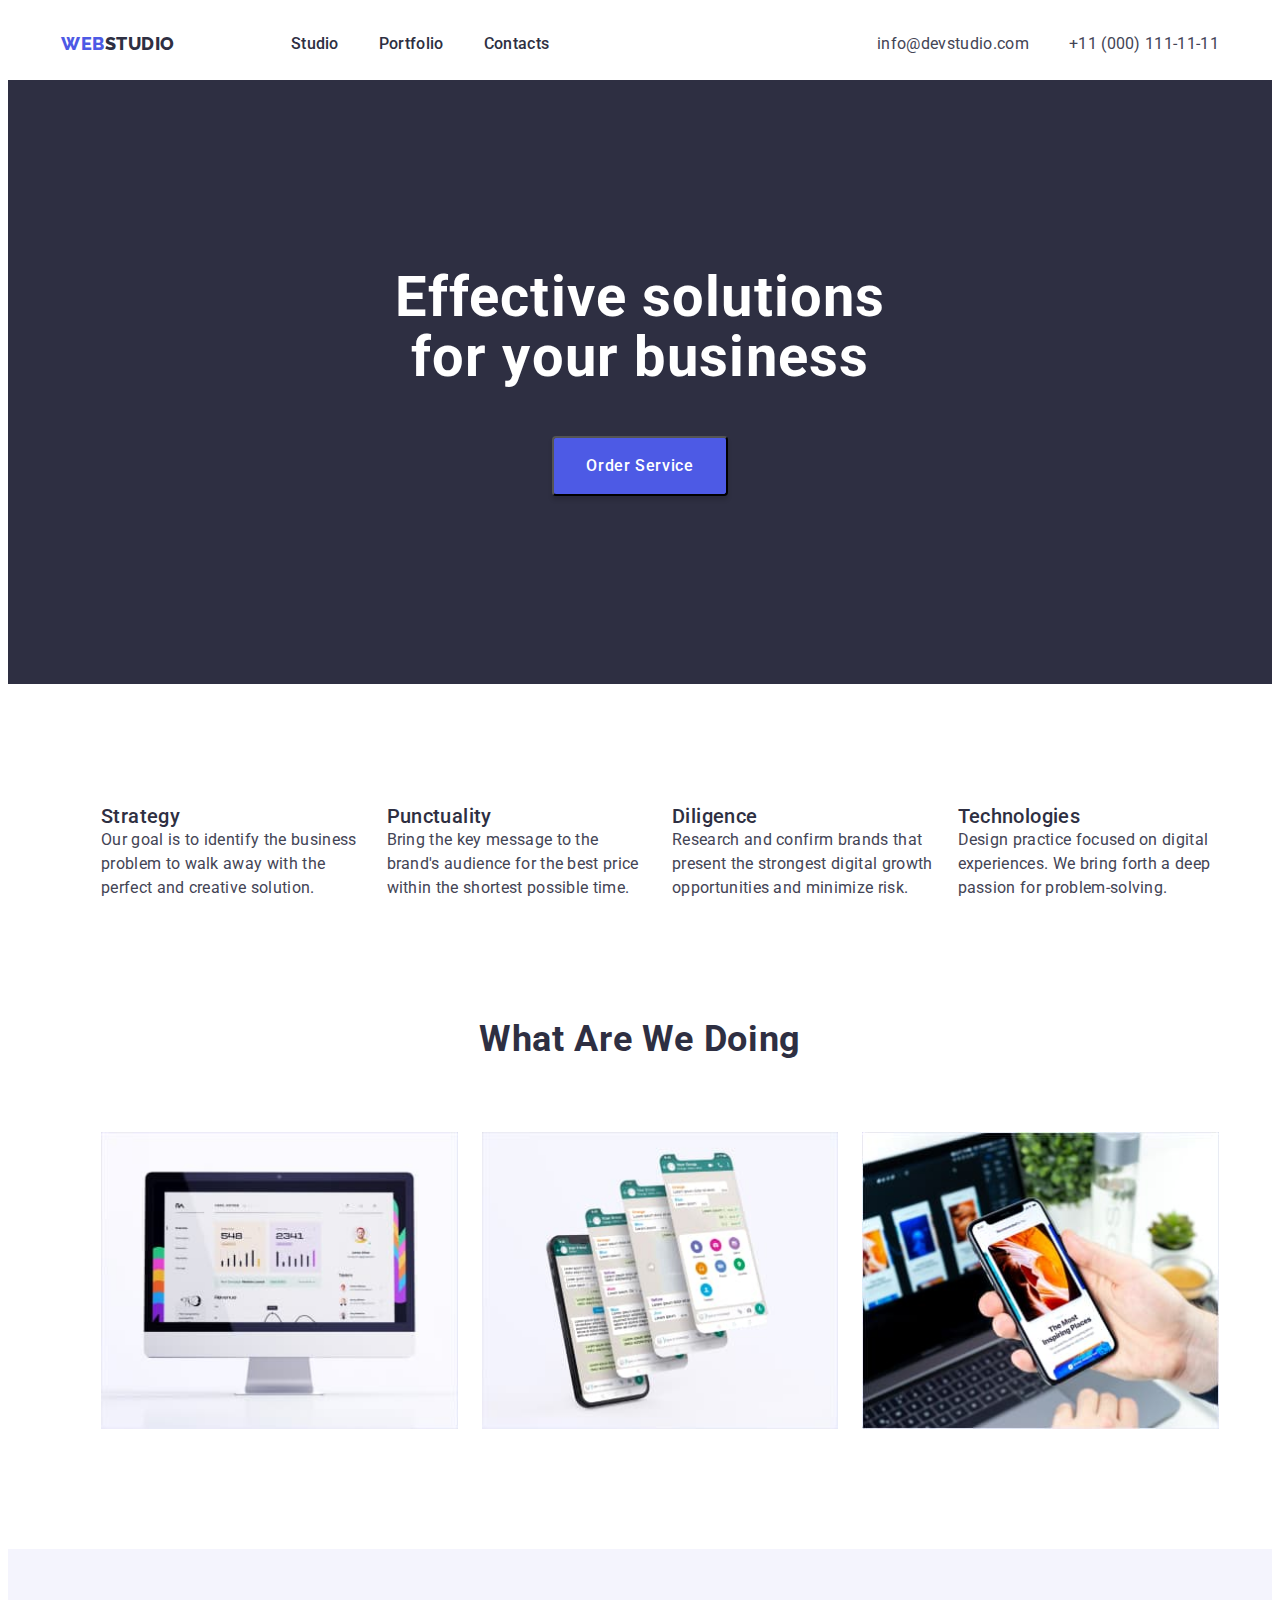
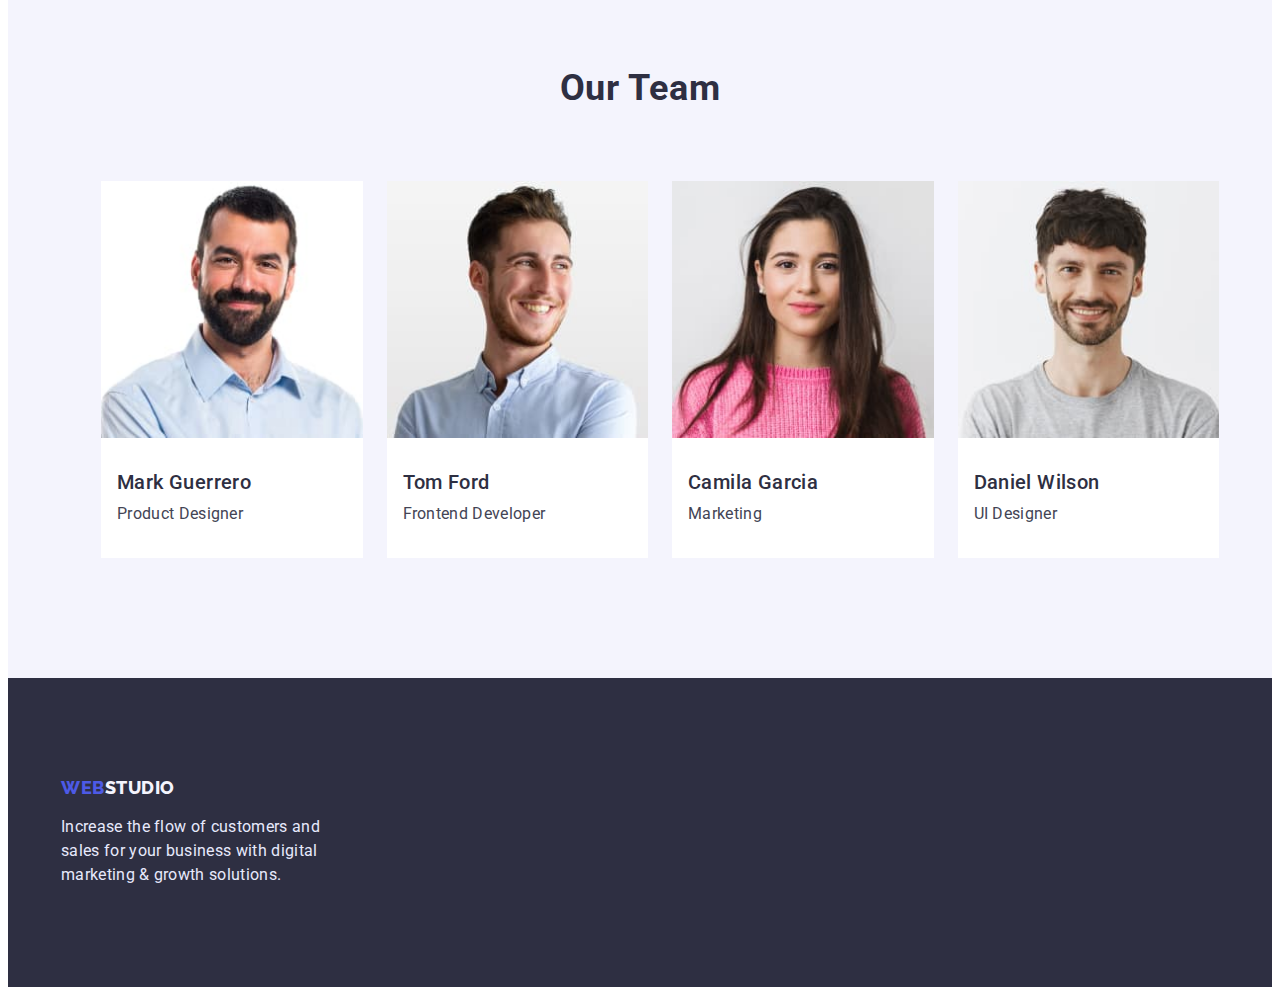
==== commit af900a66: "update css" ====
--- a/index.html
+++ b/index.html
@@ -16,7 +16,7 @@
 </head>
 <body>
     <header class="header">
-        <div class="container header-container">
+        <div class=" container header-container">
     <nav class="header-navigation">
         <a href="./index.html" class="header-logo link">Web<span class="header-logo-part">Studio</span></a>
         <ul class="header-list list">
@@ -43,7 +43,7 @@
     <section class="menu">
         <div class="container">
         <h2 class="visually-hidden">Description</h2>
-        <ul class="menu-list list">
+        <ul class="menu-list list section">
             <li class="menu-item">
                 <h3 class="menu-title">Strategy</h3>
                 <p class="menu-text">Our goal is to identify the business problem to walk away with the perfect and creative solution. </p>
@@ -67,35 +67,43 @@
         <div class="container">
         <h2 class="mobile-title">What are we doing</h2>
         <ul class="mobile-list list">
-            <li><img src="./images/img1.jpg" alt="monitor" width="360" height="300"></li>
-            <li><img src="./images/img2.jpg" alt="phone" width="360" height="300"></li>
-            <li><img src="./images/img3.jpg" alt="laptop" width="360" height="300"></li>
+            <li class="mobile-item"><img src="./images/img1.jpg" alt="monitor" width="360" height="300"></li>
+            <li class="mobile-item"><img src="./images/img2.jpg" alt="phone" width="360" height="300"></li>
+            <li class="mobile-item"><img src="./images/img3.jpg" alt="laptop" width="360" height="300"></li>
         </ul>
         </div>
     </section>
     <section class="team">
-        <div class="container">
+        <div class="container section">
         <h2 class="team-title">Our Team</h2>
         <ul class="team-list list">
             <li class="team-card">
                 <img src="./images/imgMark.jpg" alt="Mark" width="264" height="260">
+                <div class="team-border">
                 <h3 class="team-name">Mark Guerrero</h3>
                 <p class="team-text">Product Designer</p>
+                </div>
             </li>
             <li class="team-card">
                 <img src="./images/imgTom.jpg" alt="Tom" width="264" height="260">
+                <div class="team-border">
                 <h3 class="team-name">Tom Ford</h3>
                 <p class="team-text">Frontend Developer</p>
+                </div>
             </li>
             <li class="team-card">
                 <img src="./images/imgCamila.jpg" alt="Camila" width="264" height="260">
+                <div class="team-border">
                 <h3 class="team-name">Camila Garcia</h3>
                 <p class="team-text">Marketing</p>
+                </div>
             </li>
             <li class="team-card">
                 <img src="./images/imgDaniel.jpg" alt="Daniel" width="264" height="260">
+                <div class="team-border">
                 <h3 class="team-name">Daniel Wilson</h3>
                 <p class="team-text">UI Designer</p>
+                </div>
             </li>
         </ul>
         </div>
--- a/css/styles.css
+++ b/css/styles.css
@@ -17,11 +17,12 @@
 h1,h2,h3,h4,p,ul {
     margin-top: 0;
     margin-bottom: 0;
-    box-sizing: border-box;
 }
 
 img {
     display: block;
+    max-width: 100%;
+    height: auto;
 }
 
 .list {
@@ -36,16 +37,22 @@
     max-width: 1158px;
     padding: 0 15px;
     margin: 0 auto;
-    outline: 2px solid red;
+   /*  outline: 2px solid red; */
+}
+
+.section {
+    padding-top: 120px;
+    padding-bottom: 120px;
 }
 
 .header-container {
     display: flex;
     align-items: center;
+    padding-top: 24px;
+    padding-bottom: 24px;
 }
 
 .header {
-
 }
 
 .header-navigation {
@@ -60,7 +67,7 @@
     letter-spacing: 0.03em;
     text-transform: uppercase;
     color: var(--nav-color);
-    padding: 24px;
+    margin-right: 76px;
 }
 
 .header-logo-part {
@@ -69,12 +76,11 @@
 
 .header-list {
     display: flex;
-    padding: 24px;
-    
-    
-}
-
-.header-item {
+    align-items: center;
+}
+
+.header-item:not(:last-child) {
+    margin-right: 40px;
 }
 
 .header-link {
@@ -98,7 +104,8 @@
     font-size: 16px;
     line-height: 1.5;
     letter-spacing: 0.02em;
-    color: var(--main-text-color)     
+    color: var(--main-text-color);
+    margin-right: 40px;     
 }
 
 .header-mail:hover,.header-mail:focus {
@@ -126,7 +133,6 @@
 .hero-title {
     margin: 0 auto;
     max-width: 494px;
-    max-height: 600px;
     padding-top: 188px;
     font-size: 56px;
     line-height: 1.07;
@@ -144,6 +150,12 @@
     color: var(--main-title-color);
     background: var(--nav-color);
     cursor: pointer;
+    box-shadow: 0px 4px 4px rgba(0, 0, 0, 0.15);
+    border-radius: 4px;
+    padding: 16px 32px 16px 32px;
+    margin-top: 48px;
+    margin-bottom: 188px;
+    min-width: 169px;
     
 }
 
@@ -166,9 +178,15 @@
 }
 
 .menu-list {
+    display: flex;
 }
 
 .menu-item {
+    width: 264px; 
+}
+
+.menu-item:not(:last-child) {
+    margin-right: 24px;
 }
 
 .menu-title {
@@ -192,10 +210,19 @@
     letter-spacing: 0.02em;
     text-align: center;
     text-transform: capitalize;
-    color: var(--second-text-color)
+    color: var(--second-text-color);
+    padding-bottom: 72px;
 }
 
 .mobile-list {
+    display: flex;
+    flex-wrap: wrap;
+    gap: 24px;
+    padding-bottom: 120px;
+}
+
+.mobile-item {
+    flex-basis: calc((100% - 48px) / 3);
 }
 
 .team {
@@ -208,15 +235,23 @@
     letter-spacing: 0.02em;
     text-align: center;
     text-transform: capitalize;
-    color: var(--second-text-color)
-
+    color: var(--second-text-color);
+    padding-bottom: 72px;
 }
 
 .team-list {
+    display: flex;
+    flex-wrap: wrap;
+    gap: 24px;
 }
 
 .team-card {
-    background: var(--main-title-color)
+    background: var(--main-title-color);
+    flex-basis: calc((100% - 72px) / 4);
+}
+
+.team-border {
+    padding: 32px 16px 32px 16px;
 }
 
 .team-name {
@@ -224,7 +259,8 @@
     font-size: 20px;
     line-height: 1.2;
     letter-spacing: 0.02em;
-    color: var(--second-text-color)
+    color: var(--second-text-color);
+    margin-bottom: 8px;
 }
 
 .team-text {
@@ -235,7 +271,9 @@
 }
 
 .footer {
-    background: var(--second-text-color)
+    background: var(--second-text-color);
+    padding-top: 100px;
+    padding-bottom: 100px;
 }
 
 .footer-logo {
@@ -245,7 +283,7 @@
     line-height: 1.16;
     letter-spacing: 0.03em;
     text-transform: uppercase;
-    color: var(--nav-color)
+    color: var(--nav-color);
 }
 
 .footer-logo-part {
@@ -256,7 +294,9 @@
     font-size: 16px;
     line-height: 1.5;
     letter-spacing: 0.02em;
-    color: var(--footer-text)
+    color: var(--footer-text);
+    max-width: 264px;
+    margin-top: 16px;
 }
 
 .button {
@@ -276,6 +316,12 @@
 }
 
 .button-list {
+    padding-top: 96px;
+    padding-bottom: 72px;
+    display: flex;
+    justify-content: center;
+    flex-wrap: wrap;
+    gap: 24px;
 }
 
 .button-item {
@@ -299,10 +345,24 @@
 }
 
 .portfolio-list {
+    display: flex;
+    flex-wrap: wrap;
+    gap: 24px;
+    padding-bottom: 120px;
 }
 
 .portfolio-card {
     background: var(--main-title-color);
+    flex-basis: calc((100% - 48px) / 3);
+
+}
+
+.portfolio-border {
+    border: 1px solid #E7E9FC;
+    border-top: none;
+    padding-top: 32px;
+    padding-bottom: 32px;
+    padding-left: 16px;
 }
 
 .portfolio-suptitle {
@@ -310,7 +370,8 @@
     font-size: 20px;
     line-height: 1.2;
     letter-spacing: 0.02em;
-    color: var(--second-text-color)
+    color: var(--second-text-color);
+    margin-bottom: 8px;
 }
 
 .portfolio-text {
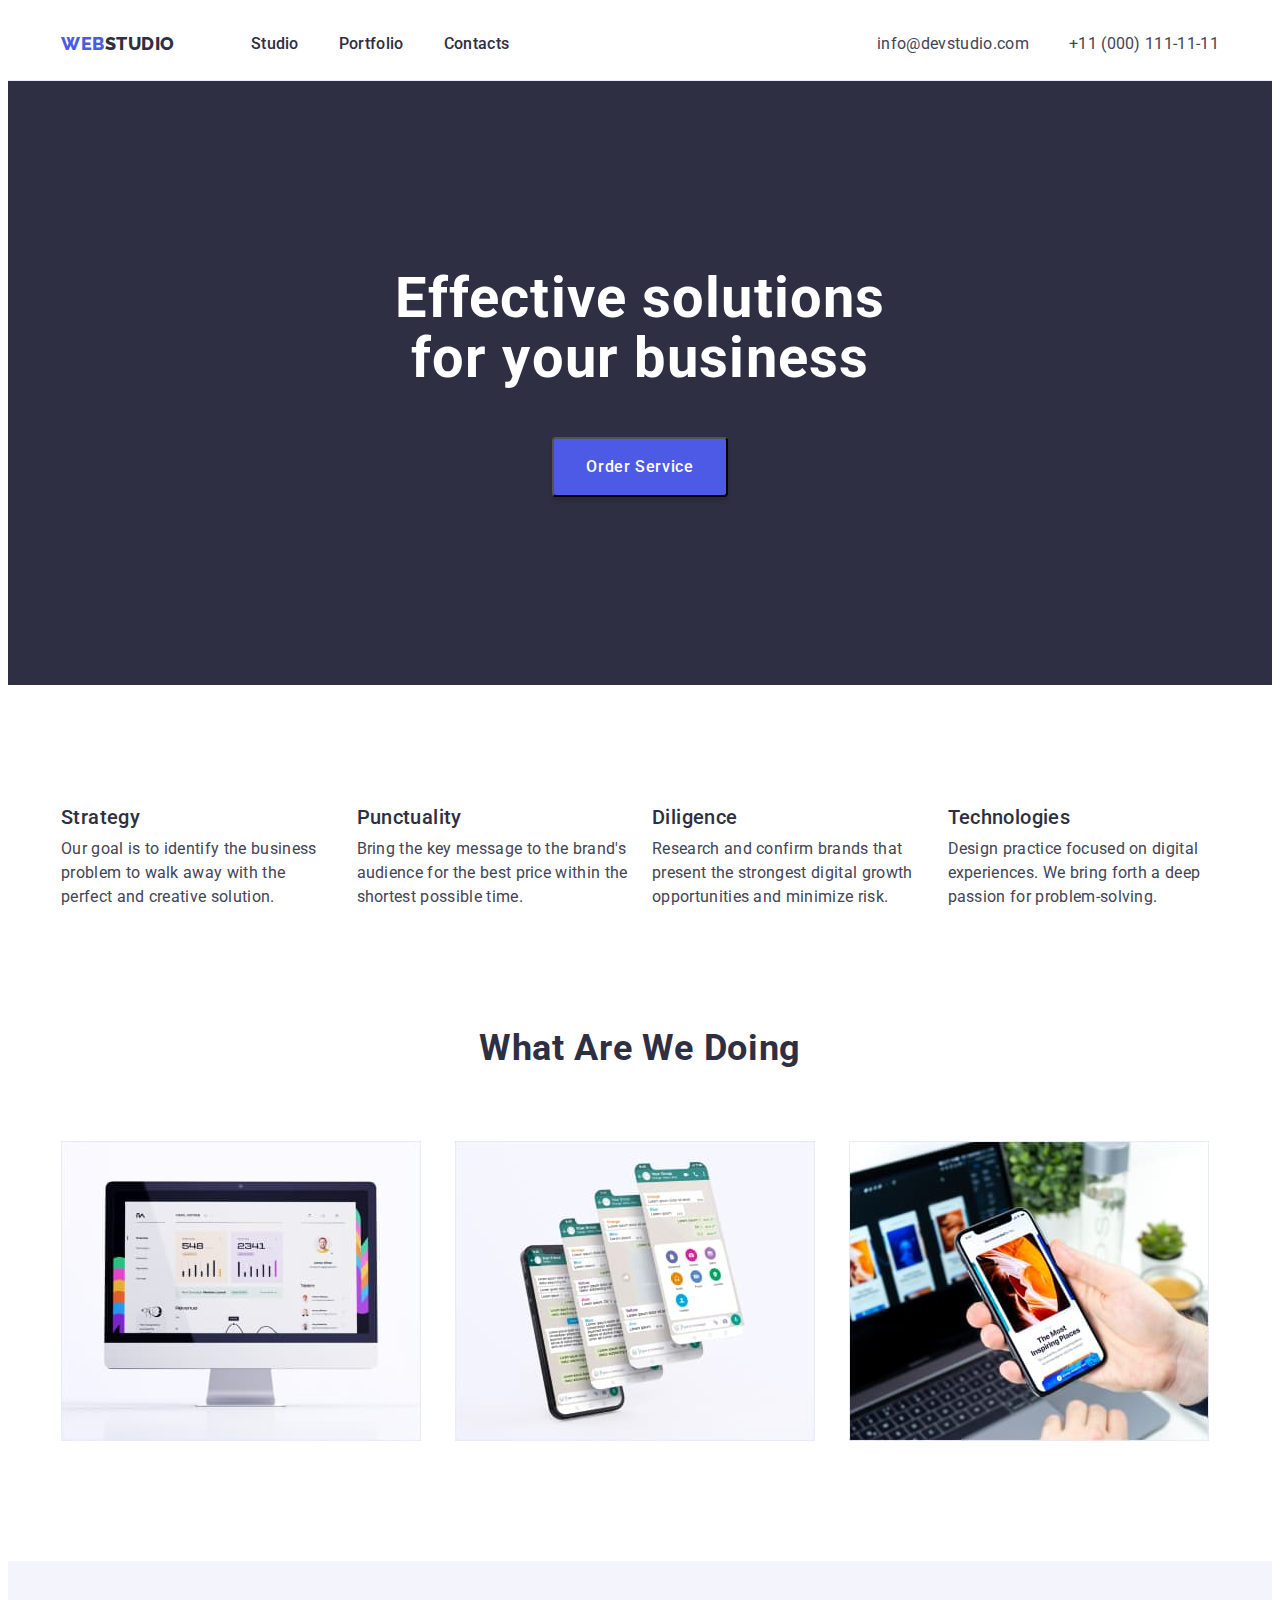
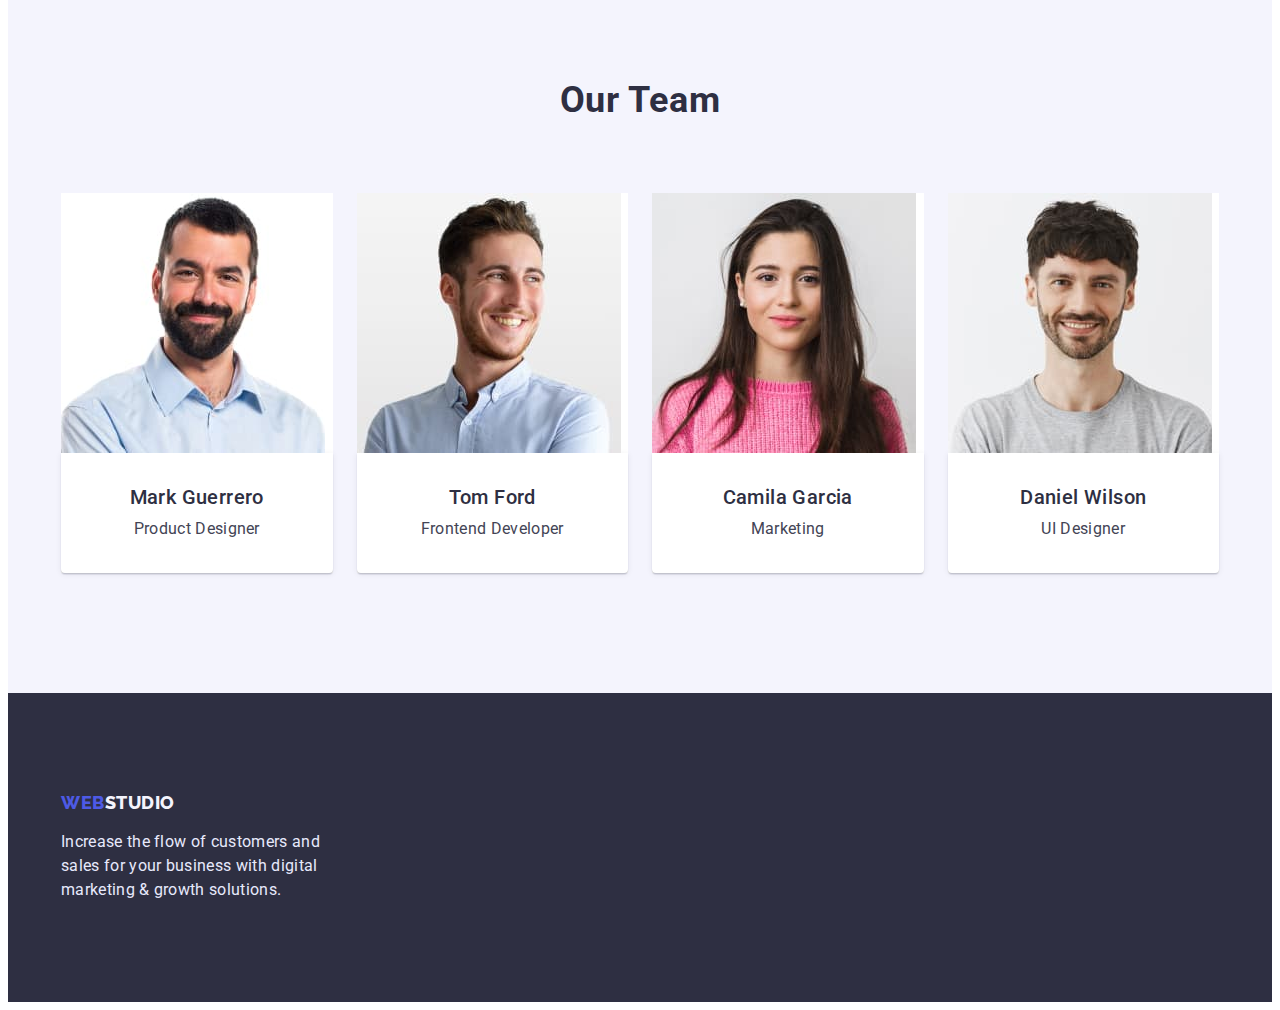
==== commit 92511082: "correction css" ====
--- a/index.html
+++ b/index.html
@@ -34,16 +34,16 @@
     </div>
     </header>
     <main>
-    <section class="hero">
+    <section class="hero section-1">
         <div class="container">
         <h1 class="hero-title">Effective solutions for your business</h1>
         <button type="button" class="hero-btn">Order Service</button>
         </div>
     </section>
-    <section class="menu">
+    <section class="menu section">
         <div class="container">
         <h2 class="visually-hidden">Description</h2>
-        <ul class="menu-list list section">
+        <ul class="menu-list list">
             <li class="menu-item">
                 <h3 class="menu-title">Strategy</h3>
                 <p class="menu-text">Our goal is to identify the business problem to walk away with the perfect and creative solution. </p>
@@ -73,8 +73,8 @@
         </ul>
         </div>
     </section>
-    <section class="team">
-        <div class="container section">
+    <section class="team section">
+        <div class="container">
         <h2 class="team-title">Our Team</h2>
         <ul class="team-list list">
             <li class="team-card">
--- a/css/styles.css
+++ b/css/styles.css
@@ -15,8 +15,8 @@
 }
 
 h1,h2,h3,h4,p,ul {
-    margin-top: 0;
-    margin-bottom: 0;
+    margin: 0;
+    padding: 0;
 }
 
 img {
@@ -34,16 +34,26 @@
 }
 
 .container {
-    max-width: 1158px;
+    width: 1158px;
     padding: 0 15px;
     margin: 0 auto;
-   /*  outline: 2px solid red; */
+    /* outline: 2px solid red; */
 }
 
 .section {
     padding-top: 120px;
     padding-bottom: 120px;
 }
+.section-1 {
+    padding-top: 188px;
+    padding-bottom: 188px;
+}
+.section-list {
+    padding-top: 96px;
+}
+.section-portfolio {
+    padding-bottom: 120px;
+}
 
 .header-container {
     display: flex;
@@ -53,6 +63,7 @@
 }
 
 .header {
+    border-bottom: 1px solid var(--footer-text);
 }
 
 .header-navigation {
@@ -88,7 +99,7 @@
     font-size: 16px;
     line-height: 1.5;
     letter-spacing: 0.02em;
-    color: var(--second-text-color)
+    color: var(--second-text-color);
 }
 
 .header-link:hover,.header-link:focus {
@@ -133,7 +144,6 @@
 .hero-title {
     margin: 0 auto;
     max-width: 494px;
-    padding-top: 188px;
     font-size: 56px;
     line-height: 1.07;
     letter-spacing: 0.02em;
@@ -154,7 +164,6 @@
     border-radius: 4px;
     padding: 16px 32px 16px 32px;
     margin-top: 48px;
-    margin-bottom: 188px;
     min-width: 169px;
     
 }
@@ -182,7 +191,7 @@
 }
 
 .menu-item {
-    width: 264px; 
+    flex-basis: calc((100% - 72px) / 4); 
 }
 
 .menu-item:not(:last-child) {
@@ -194,7 +203,8 @@
     font-size: 20px;
     line-height: 1.2;
     letter-spacing: 0.02em;
-    color: var(--second-text-color)
+    color: var(--second-text-color);
+    margin-bottom: 8px;
 }
 
 .menu-text {
@@ -202,6 +212,10 @@
     line-height: 1.5;
     letter-spacing: 0.02em;
     color: var(--main-text-color)
+}
+
+.mobile {
+    padding-bottom: 120px;
 }
 
 .mobile-title {
@@ -211,14 +225,13 @@
     text-align: center;
     text-transform: capitalize;
     color: var(--second-text-color);
-    padding-bottom: 72px;
+    margin-bottom: 72px;
 }
 
 .mobile-list {
     display: flex;
     flex-wrap: wrap;
     gap: 24px;
-    padding-bottom: 120px;
 }
 
 .mobile-item {
@@ -251,7 +264,15 @@
 }
 
 .team-border {
-    padding: 32px 16px 32px 16px;
+    display: flex;
+    flex-direction: column;
+    justify-content: center;
+    align-items: center;
+    padding: 32px 0;
+    box-shadow: 0px 1px 6px rgba(46, 47, 66, 0.08), 
+    0px 1px 1px rgba(46, 47, 66, 0.16),
+    0px 2px 1px rgba(46, 47, 66, 0.08);
+    border-radius: 0px 0px 4px 4px;
 }
 
 .team-name {
@@ -316,8 +337,7 @@
 }
 
 .button-list {
-    padding-top: 96px;
-    padding-bottom: 72px;
+    margin-bottom: 72px;
     display: flex;
     justify-content: center;
     flex-wrap: wrap;
@@ -348,11 +368,9 @@
     display: flex;
     flex-wrap: wrap;
     gap: 24px;
-    padding-bottom: 120px;
 }
 
 .portfolio-card {
-    background: var(--main-title-color);
     flex-basis: calc((100% - 48px) / 3);
 
 }
